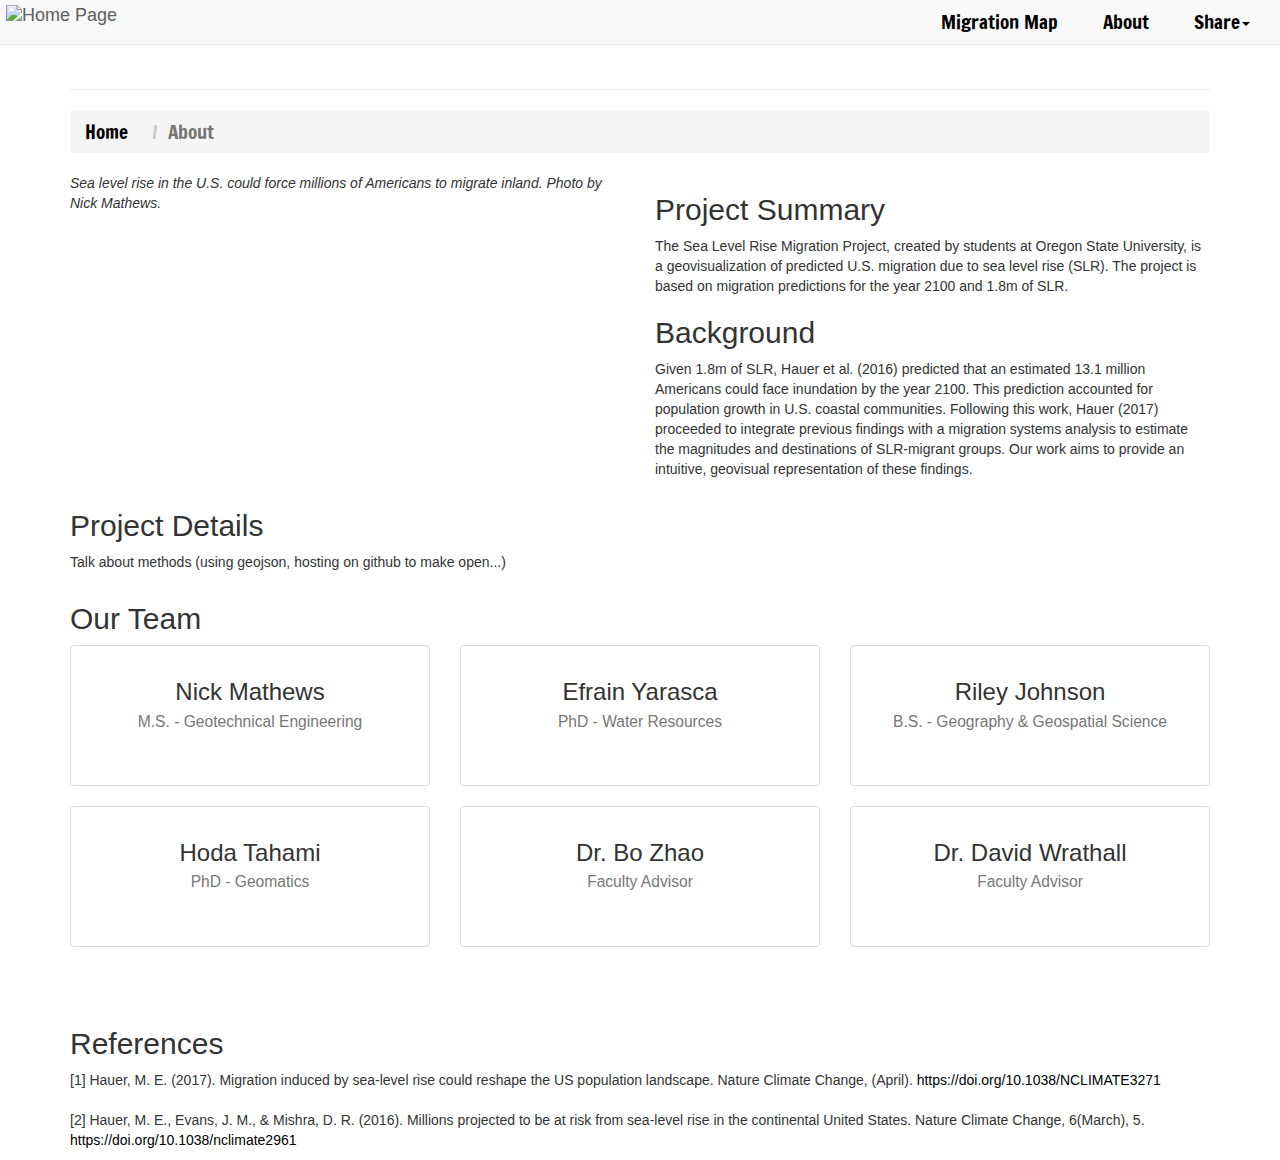
==== about.html @ ecd37c60 "May 29" ====
<!DOCTYPE html>
<html lang="en">

<link rel="icon" href="img/SLR-icon-grey.ico" width="16" height="16" type="image/x-icon"/>

<head>

    <meta charset="utf-8">
    <meta http-equiv="X-UA-Compatible" content="IE=edge">
    <meta name="viewport" content="width=device-width, initial-scale=1">
    <meta name="description" content="">
    <meta name="author" content="">

    <title>Migration and Sea Level Rise</title>

    <!-- Bootstrap Core CSS -->
    <!--<link href="css/bootstrap.min.css" rel="stylesheet">-->
    <link rel="stylesheet" href="https://maxcdn.bootstrapcdn.com/bootstrap/3.3.7/css/bootstrap.min.css">

    <!-- Custom CSS -->
    <!--<link href="css/modern-business.css" rel="stylesheet">-->
    <link href="https://fonts.googleapis.com/css?family=Francois+One" rel="stylesheet">
    <!--<link href="css/modern-business.css" rel="stylesheet">-->
    <link href="css/main.css" rel="stylesheet">

    <!-- HTML5 Shim and Respond.js IE8 support of HTML5 elements and media queries -->
    <!-- WARNING: Respond.js doesn't work if you view the page via file:// -->
    <!--[if lt IE 9]>
    <script src="https://maxcdn.bootstrapcdn.com/bootstrap/3.3.7/js/bootstrap.min.js"></script>
    <script src="https://oss.maxcdn.com/libs/html5shiv/3.7.0/html5shiv.js"></script>
    <script src="https://oss.maxcdn.com/libs/respond.js/1.4.2/respond.min.js"></script>
    <script src="https://maxcdn.bootstrapcdn.com/bootstrap/3.3.7/js/bootstrap.min.js"></script>
    <![endif]-->

</head>

<body>

<!-- Navigation -->
<div>
    <nav id="mainNav" class="navbar navbar-default navbar-fixed-top navbar-custom">
        <div class="container-fluid">
            <!-- Brand and toggle get grouped for better mobile display -->
            <div class="navbar-header page-scroll">
                <button type="button" class="navbar-toggle" data-toggle="collapse" data-target="#bs-example-navbar-collapse-1">
                    <span class="sr-only">Toggle navigation</span> Menu <i class="fa fa-bars"></i>
                </button>
                <!--<a style="color: black" class="navbar-brand logo"  href="index.html"> <img alt="Home Page" width="22%" src="img/SLR-icon-words-trans.png"></a>-->
                <a class="navbar-brand logo"  href="index.html"> <img alt="Home Page" height="130%" src="img/SLR-icon-new.png"></a>
            </div>


            <!-- Collect the nav links, forms, and other content for toggling -->
            <div class="collapse navbar-collapse" id="bs-example-navbar-collapse-1">
                <ul class="nav navbar-nav navbar-right">
                    <li class="hidden">
                        <a href="index.html"></a>
                    <li class="dropdown-toggle">
                        <a style="color: black" href="index.html">Migration Map</a>
                    </li>
                    <li class="dropdown-toggle">
                        <a style="color: black" href="about.html">About</a>
                    </li>
                    <li class="dropdown">
                        <a style="color: black" href="#" class="dropdown-toggle" data-toggle="dropdown" role="button" aria-haspopup="true" aria-expanded="false">Share<span class="caret"></span></a>
                        <ul class="dropdown-menu">
                            <!--state list-->

                            <li><a href="#"> <i class="fa fa-twitter-square" aria-hidden="true"></i> Twitter</a></li>
                            <li><a href="https://tinyurl.com/kcgu2b4"> <i class="fa fa-link" aria-hidden="true"></i> Github</a></li>
                        </ul>
                    </li>
                </ul>
            </div>
            <!-- /.navbar-collapse -->
        </div>
        <!-- /.container-fluid -->
    </nav>
</div>


<!-- Page Content -->
<div class="container">

    <!-- Page Heading/Breadcrumbs -->
    <div class="row">
        <div class="col-lg-12">
            <br><br><h1 class="page-header"></h1>
            <ol class="breadcrumb">
                <li><a href="index.html">Home</a>
                </li>
                <li class="active">About</li>
            </ol>
        </div>
    </div>
    <!-- /.row -->

    <!-- Intro Content -->
    <div class="row">
        <div class="col-md-6">
            <div class="image">
                <img class="img-responsive" src="img/astoria-bridge.jpg" alt="">
                <div><i>Sea level rise in the U.S. could force millions of Americans to migrate inland. Photo by Nick Mathews.</i></div>
            </div>
        </div>
        <div class="col-md-6">
            <h2 class="headers">Project Summary</h2>
            <p>The Sea Level Rise Migration Project, created by students at Oregon State University, is a geovisualization of predicted U.S. migration due to sea level rise (SLR). The project is based on migration predictions for the year 2100 and 1.8m of SLR.</p>
            <h2 class="headers">Background</h2>
            <p>Given 1.8m of SLR, Hauer et al. (2016) predicted that an estimated 13.1 million Americans could face inundation by the year 2100. This prediction accounted for population growth in U.S. coastal communities. Following this work, Hauer (2017) proceeded to integrate previous findings with a migration systems analysis to estimate the magnitudes and destinations of SLR-migrant groups. Our work aims to provide an intuitive, geovisual representation of these findings.</p>
        </div>
    </div>
    <h2 class="headers">Project Details</h2>
    <p>Talk about methods (using geojson, hosting on github to make open...)</p>
    <!-- /.row -->

    <!-- Team Members -->

    <div class="row">
        <div name="team" class="col-lg-12">
            <h2 class="headers">Our Team</h2>
        </div>
        <div class="col-md-4 text-center">
            <div class="thumbnail">
                <img class="img-responsive" src="img/nick.jpg" alt="">
                <div class="caption">
                    <h3>Nick Mathews<br>
                        <small>M.S. - Geotechnical Engineering</small>
                    </h3>
                    <ul class="list-inline">
                        <li><a href="#"><i class="fa fa-2x fa-facebook-square"></i></a>
                        </li>
                        <li><a href="#"><i class="fa fa-2x fa-linkedin-square"></i></a>
                        </li>
                        <li><a href="#"><i class="fa fa-2x fa-twitter-square"></i></a>
                        </li>
                    </ul>
                </div>
            </div>
        </div>
        <div class="col-md-4 text-center">
            <div class="thumbnail">
                <img class="img-responsive" src="http://placehold.it/750x450" alt="">
                <div class="caption">
                    <h3>Efrain Yarasca<br>
                        <small>PhD - Water Resources</small>
                    </h3>
                    <ul class="list-inline">
                        <li><a href="#"><i class="fa fa-2x fa-facebook-square"></i></a>
                        </li>
                        <li><a href="#"><i class="fa fa-2x fa-linkedin-square"></i></a>
                        </li>
                        <li><a href="#"><i class="fa fa-2x fa-twitter-square"></i></a>
                        </li>
                    </ul>
                </div>
            </div>
        </div>
        <div class="col-md-4 text-center">
            <div class="thumbnail">
                <img class="img-responsive" src="http://placehold.it/750x450" alt="">
                <div class="caption">
                    <h3>Riley Johnson<br>
                        <small>B.S. - Geography & Geospatial Science</small>
                    </h3>
                    <ul class="list-inline">
                        <li><a href="#"><i class="fa fa-2x fa-facebook-square"></i></a>
                        </li>
                        <li><a href="#"><i class="fa fa-2x fa-linkedin-square"></i></a>
                        </li>
                        <li><a href="#"><i class="fa fa-2x fa-twitter-square"></i></a>
                        </li>
                    </ul>
                </div>
            </div>
        </div>
        <div class="col-md-4 text-center">
            <div class="thumbnail">
                <img class="img-responsive" src="http://placehold.it/750x450" alt="">
                <div class="caption">
                    <h3>Hoda Tahami<br>
                        <small>PhD - Geomatics</small>
                    </h3>
                    <ul class="list-inline">
                        <li><a href="#"><i class="fa fa-2x fa-facebook-square"></i></a>
                        </li>
                        <li><a href="#"><i class="fa fa-2x fa-linkedin-square"></i></a>
                        </li>
                        <li><a href="#"><i class="fa fa-2x fa-twitter-square"></i></a>
                        </li>
                    </ul>
                </div>
            </div>
        </div>
        <div class="col-md-4 text-center">
            <div class="thumbnail">
                <img class="img-responsive" src="img/bo.jpg" alt="">
                <div class="caption">
                    <h3>Dr. Bo Zhao<br>
                        <small>Faculty Advisor</small>
                    </h3>
                    <ul class="list-inline">
                        <li><a href="#"><i class="fa fa-2x fa-facebook-square"></i></a>
                        </li>
                        <li><a href="#"><i class="fa fa-2x fa-linkedin-square"></i></a>
                        </li>
                        <li><a href="#"><i class="fa fa-2x fa-twitter-square"></i></a>
                        </li>
                    </ul>
                </div>
            </div>
        </div>
        <div class="col-md-4 text-center">
            <div class="thumbnail">
                <img class="img-responsive" src="img/david.jpg" alt="">
                <div class="caption">
                    <h3>Dr. David Wrathall<br>
                        <small>Faculty Advisor</small>
                    </h3>
                    <ul class="list-inline">
                        <li><a href="#"><i class="fa fa-2x fa-facebook-square"></i></a>
                        </li>
                        <li><a href="#"><i class="fa fa-2x fa-linkedin-square"></i></a>
                        </li>
                        <li><a href="#"><i class="fa fa-2x fa-twitter-square"></i></a>
                        </li>
                    </ul>
                </div>
            </div>
        </div>
    </div>
    <!-- /.row -->

    <!-- Footer -->
    <footer>
        <div class="row">
            <div class="col-lg-12">
                <br><br>
                <h2 class="headers">References</h2>
                <p>[1] Hauer, M. E. (2017). Migration induced by sea-level rise could reshape the US population landscape. Nature Climate Change, (April). <a href="https://doi.org/10.1038/NCLIMATE3271">https://doi.org/10.1038/NCLIMATE3271</a>
                    <br><br>
                    [2] Hauer, M. E., Evans, J. M., & Mishra, D. R. (2016). Millions projected to be at risk from sea-level rise in the continental United States. Nature Climate Change, 6(March), 5. <a href="https://doi.org/10.1038/nclimate2961">https://doi.org/10.1038/nclimate2961</a></p>
            </div>
        </div>
    </footer>

</div>

</body>

</html>
---- css/main.css ----
body {
    position: absolute;
    width:100%;
    height: 100%;
    margin: 0px;
    font-family: 'open Sans','Helvetica Neue','Helvetica','Arial',sans-serif;
    /*text-shadow: 0 0 1px rgba(255, 255, 255, 0.58);*/
}
#map {
    width: 100%;
    height: 100%;
    top:0px;
    left:0px;
    right:0px;
}

path {
    fill: none;
    stroke: #4682B4;
    stroke-opacity: 0.6;
    stroke-linecap: round;
    cursor: pointer;
}
path:hover {
    stroke-opacity: 0.8;
    stroke: #315B7E;
}

.scrollable-menu {
    height: auto;
    max-height: 310px;
    overflow-x: hidden;
}

hr {
    display: block;
    margin-top: 1.2em;
    margin-bottom: 1.2em;
    margin-left: auto;
    margin-right: auto;
    border-style: inset;
    border-width: 1px;
}

.navbar {
    height: 40px;
    min-height: 45px;
}

.navbar-nav>li>a {
    padding-top: 12px; padding-bottom: 8px;
}
.navbar-brand {
    padding-top:  17px;
    padding-bottom: 6px;
    padding-left: 6px;
}

.info-panel {
    line-height: 16px;
    width: 280px;
    position: absolute;
    z-index: 1000;
    left: 18px;
    bottom: 18px;
    color: #070707;
    padding: 6px 8px;
    background: rgba(255, 255, 255, 0.6);
    box-shadow: 0 0 15px rgba(0,0,0,0.2);
    border-radius: 5px;
}

li {
    font-family: 'Francois One', sans-serif;
    font-size: 19px;
    padding-right: 15px;
}

h4 {
    font-family: 'Francois One', sans-serif;
}

.infobox {
    font-size: 14px;
}

.statelist {
    font-family: 'Francois One', sans-serif;
    font-size: 14px;
}

.info-panel i {
    width: 16px;
    height: 16px;
    line-height: 16px;
    float: left;
    margin-right: 8px;
    opacity: 0.7;
}

.info-panel p {
    font-size: 12px;
    line-height: 16px;
    margin: 0;
}

a:visited {color: #000000; background-color:transparent; text-decoration:none}
a:hover   {color: #000000; background-color:transparent; text-decoration:none}
a:active {color: #000000; background-color:transparent; text-decoration:none}
a:link   {color: #000000; background-color:transparent; text-decoration:none}

.logo {
    margin-top:-12px
}

path {
    pointer-events: visible !important;
    cursor: pointer;
}

path.curve {
    stroke: #00a5ff;
    stroke-opacity: 0.4;
    stroke-linecap: round;
    pointer-events: visible !important;
}

path:hover {
    stroke-opacity: 0.8;
    stroke: #007bbf;

}
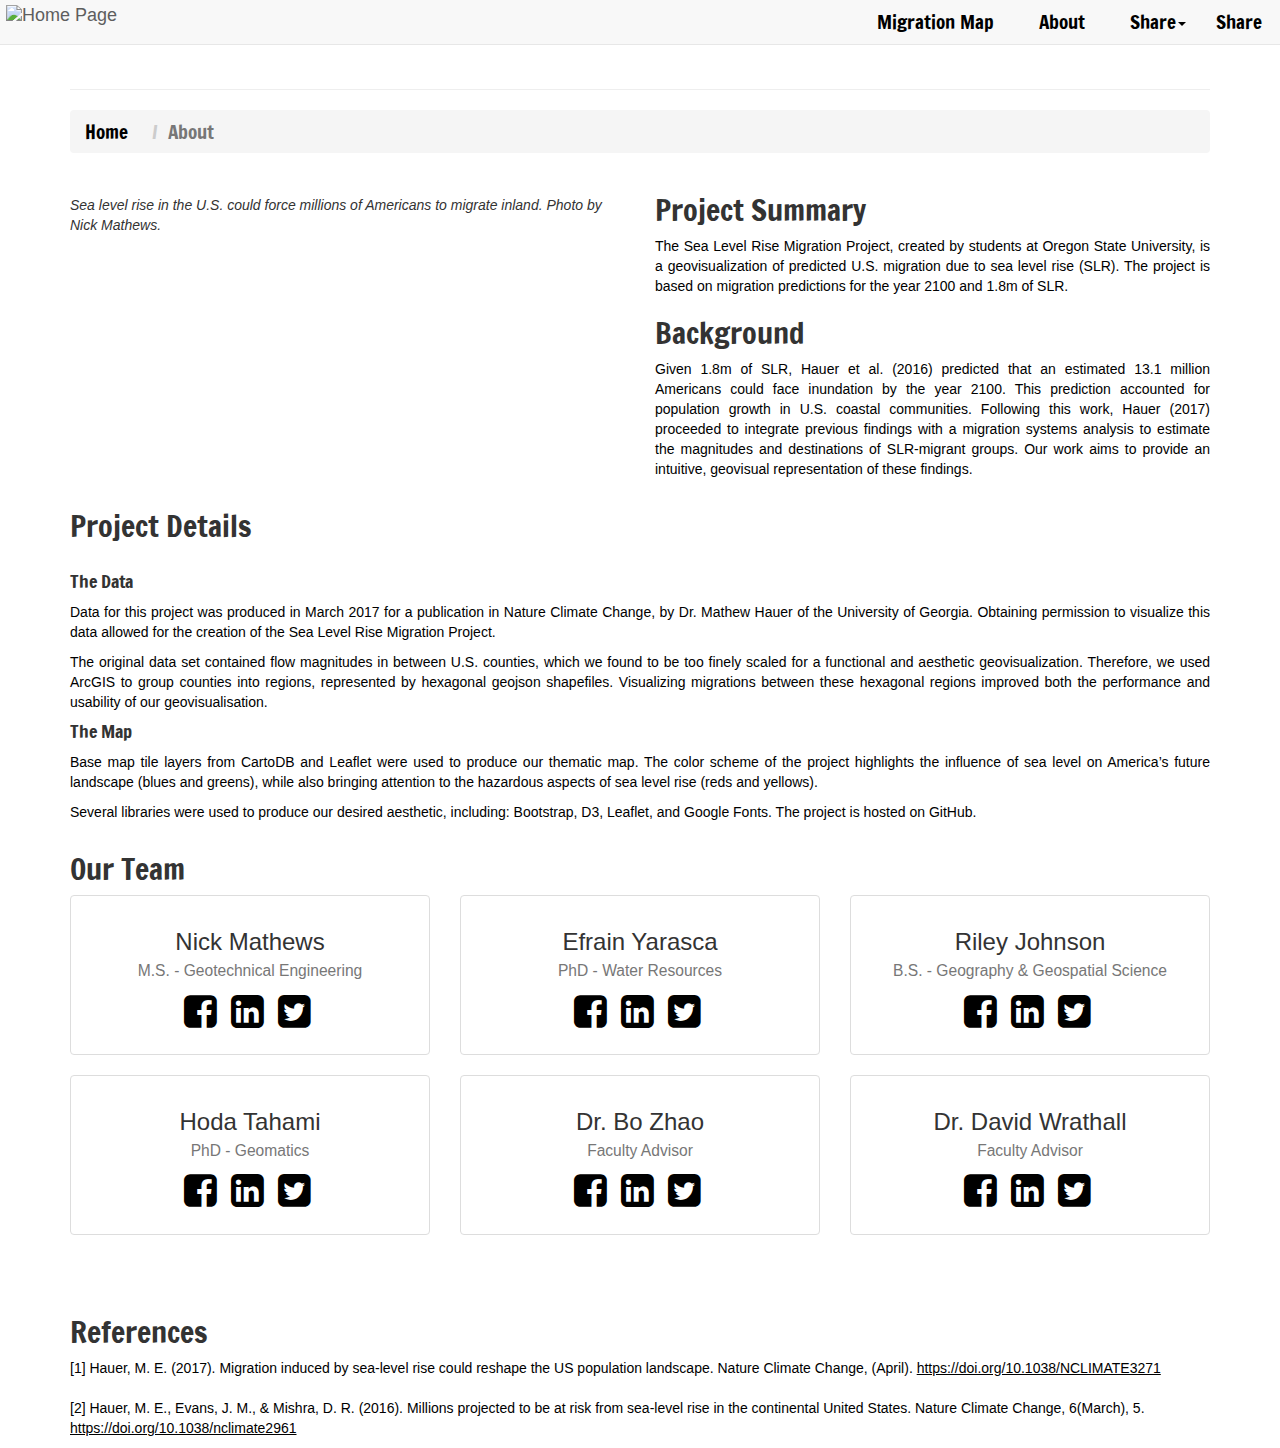
==== commit 341da65f: "May 29" ====
--- a/about.html
+++ b/about.html
@@ -4,38 +4,51 @@
 <link rel="icon" href="img/SLR-icon-grey.ico" width="16" height="16" type="image/x-icon"/>
 
 <head>
-
+    <meta name="viewport" content="width=device-width, initial-scale=1.0">
     <meta charset="utf-8">
-    <meta http-equiv="X-UA-Compatible" content="IE=edge">
-    <meta name="viewport" content="width=device-width, initial-scale=1">
-    <meta name="description" content="">
-    <meta name="author" content="">
-
-    <title>Migration and Sea Level Rise</title>
-
-    <!-- Bootstrap Core CSS -->
-    <!--<link href="css/bootstrap.min.css" rel="stylesheet">-->
+    <title>Sea Level Rise Migration Project</title>
+
+    <link rel="stylesheet" href="https://unpkg.com/leaflet@1.0.3/dist/leaflet.css" />
+    <!--favicon-->
+    <link rel="icon" href="img/SLR-icon-grey.ico" width="16" height="16" type="image/x-icon"/>
+    <link rel="stylesheet" href="https://cdnjs.cloudflare.com/ajax/libs/font-awesome/4.7.0/css/font-awesome.min.css">
+    <!--Bootstrap CSS-->
     <link rel="stylesheet" href="https://maxcdn.bootstrapcdn.com/bootstrap/3.3.7/css/bootstrap.min.css">
-
-    <!-- Custom CSS -->
-    <!--<link href="css/modern-business.css" rel="stylesheet">-->
+    <!-- MapboxGL CSS -->
+    <link href="https://api.tiles.mapbox.com/mapbox-gl-js/v0.35.1/mapbox-gl.css" rel='stylesheet' />
+    <!-- Main Stylesheet -->
+    <link rel="stylesheet" href="css/main.css" />
     <link href="https://fonts.googleapis.com/css?family=Francois+One" rel="stylesheet">
-    <!--<link href="css/modern-business.css" rel="stylesheet">-->
-    <link href="css/main.css" rel="stylesheet">
-
-    <!-- HTML5 Shim and Respond.js IE8 support of HTML5 elements and media queries -->
-    <!-- WARNING: Respond.js doesn't work if you view the page via file:// -->
-    <!--[if lt IE 9]>
+
+    <script src="https://ajax.googleapis.com/ajax/libs/jquery/3.2.1/jquery.min.js"></script>
+    <!--d3-->
+    <script src="https://d3js.org/d3.v3.min.js"></script>
+    <!--Google Fonts-->
+    <!--Leaflet Javascript -->
+    <!--<script src="https://cdn.leafletjs.com/leaflet/v1.0.3/leaflet.js"></script>-->
+    <!--MapboxGL Javascript-->
+    <script src="https://unpkg.com/leaflet@1.0.3/dist/leaflet.js"></script>
+    <script src="https://api.tiles.mapbox.com/mapbox-gl-js/v0.35.1/mapbox-gl.js"></script>
+    <!--Leaflet Mapbox Javascript-->
+    <script src="https://rawgit.com/mapbox/mapbox-gl-leaflet/master/leaflet-mapbox-gl.js"></script>
+    <script src="https://ivansanchez.gitlab.io/Leaflet.TileLayer.GL/src/Leaflet.TileLayer.GL.js"></script>
+
+
+    <!--Bootstrap Javascript-->
     <script src="https://maxcdn.bootstrapcdn.com/bootstrap/3.3.7/js/bootstrap.min.js"></script>
-    <script src="https://oss.maxcdn.com/libs/html5shiv/3.7.0/html5shiv.js"></script>
-    <script src="https://oss.maxcdn.com/libs/respond.js/1.4.2/respond.min.js"></script>
-    <script src="https://maxcdn.bootstrapcdn.com/bootstrap/3.3.7/js/bootstrap.min.js"></script>
-    <![endif]-->
-
+    <script src="js/spatialsankey-custom.js"></script>
 </head>
 
 <body>
-
+<!--Facebook sharing-->
+<div id="fb-root"></div>
+<script>(function(d, s, id) {
+    var js, fjs = d.getElementsByTagName(s)[0];
+    if (d.getElementById(id)) return;
+    js = d.createElement(s); js.id = id;
+    js.src = "//connect.facebook.net/en_US/sdk.js#xfbml=1&version=v2.9";
+    fjs.parentNode.insertBefore(js, fjs);
+}(document, 'script', 'facebook-jssdk'));</script>
 <!-- Navigation -->
 <div>
     <nav id="mainNav" class="navbar navbar-default navbar-fixed-top navbar-custom">
@@ -66,9 +79,12 @@
                         <ul class="dropdown-menu">
                             <!--state list-->
 
-                            <li><a href="#"> <i class="fa fa-twitter-square" aria-hidden="true"></i> Twitter</a></li>
-                            <li><a href="https://tinyurl.com/kcgu2b4"> <i class="fa fa-link" aria-hidden="true"></i> Github</a></li>
+                            <li class="statelist"><a target="_blank" href="#"> <i class="fa fa-twitter-square" aria-hidden="true"></i> Twitter</a></li>
+                            <li class="statelist"><a target="_blank" href="https://github.com/johnsoRiB/slr"> <i class="fa fa-link" aria-hidden="true"></i> Github</a></li>
                         </ul>
+                    <li>
+                        <div class="fb-share-button" data-href="https://johnsorib.github.io/slr/" data-layout="button_count" data-size="large" data-mobile-iframe="true"><a class="fb-xfbml-parse-ignore" target="_blank" href="https://www.facebook.com/sharer/sharer.php?u=https%3A%2F%2Fjohnsorib.github.io%2Fslr%2F&amp;src=sdkpreparse">Share</a></div>
+                    </li>
                     </li>
                 </ul>
             </div>
@@ -98,26 +114,29 @@
     <!-- Intro Content -->
     <div class="row">
         <div class="col-md-6">
-            <div class="image">
+            <div class="image" style="padding-top: 22px">
                 <img class="img-responsive" src="img/astoria-bridge.jpg" alt="">
                 <div><i>Sea level rise in the U.S. could force millions of Americans to migrate inland. Photo by Nick Mathews.</i></div>
             </div>
         </div>
         <div class="col-md-6">
             <h2 class="headers">Project Summary</h2>
-            <p>The Sea Level Rise Migration Project, created by students at Oregon State University, is a geovisualization of predicted U.S. migration due to sea level rise (SLR). The project is based on migration predictions for the year 2100 and 1.8m of SLR.</p>
+            <p style="text-align:justify">The Sea Level Rise Migration Project, created by students at Oregon State University, is a geovisualization of predicted U.S. migration due to sea level rise (SLR). The project is based on migration predictions for the year 2100 and 1.8m of SLR.</p>
             <h2 class="headers">Background</h2>
-            <p>Given 1.8m of SLR, Hauer et al. (2016) predicted that an estimated 13.1 million Americans could face inundation by the year 2100. This prediction accounted for population growth in U.S. coastal communities. Following this work, Hauer (2017) proceeded to integrate previous findings with a migration systems analysis to estimate the magnitudes and destinations of SLR-migrant groups. Our work aims to provide an intuitive, geovisual representation of these findings.</p>
+            <p style="text-align:justify">Given 1.8m of SLR, Hauer et al. (2016) predicted that an estimated 13.1 million Americans could face inundation by the year 2100. This prediction accounted for population growth in U.S. coastal communities. Following this work, Hauer (2017) proceeded to integrate previous findings with a migration systems analysis to estimate the magnitudes and destinations of SLR-migrant groups. Our work aims to provide an intuitive, geovisual representation of these findings.</p>
         </div>
     </div>
-    <h2 class="headers">Project Details</h2>
-    <p>Talk about methods (using geojson, hosting on github to make open...)</p>
-    <!-- /.row -->
-
+    <h2 class="headers" style="padding-bottom: 20px">Project Details</h2>
+    <h4 class="headers">The Data</h4>
+    <p style="text-align:justify">Data for this project was produced in March 2017 for a publication in Nature Climate Change, by Dr. Mathew Hauer of the University of Georgia. Obtaining permission to visualize this data allowed for the creation of the Sea Level Rise Migration Project.</p>
+    <p style="text-align:justify">The original data set contained flow magnitudes in between U.S. counties, which we found to be too finely scaled for a functional and aesthetic geovisualization. Therefore, we used ArcGIS to group counties into regions, represented by hexagonal geojson shapefiles. Visualizing migrations between these hexagonal regions improved both the performance and usability of our geovisualisation.</p>
+    <h4 class="headers">The Map</h4>
+    <p style="text-align:justify">Base map tile layers from CartoDB and Leaflet were used to produce our thematic map. The color scheme of the project highlights the influence of sea level on America’s future landscape (blues and greens), while also bringing attention to the hazardous aspects of sea level rise (reds and yellows).</p>
+    <p style="text-align:justify">Several libraries were used to produce our desired aesthetic, including: Bootstrap, D3, Leaflet, and Google Fonts. The project is hosted on GitHub.</p>
     <!-- Team Members -->
-
+    <a name="team" style=""></a>
     <div class="row">
-        <div name="team" class="col-lg-12">
+        <div class="col-lg-12">
             <h2 class="headers">Our Team</h2>
         </div>
         <div class="col-md-4 text-center">
@@ -237,9 +256,9 @@
             <div class="col-lg-12">
                 <br><br>
                 <h2 class="headers">References</h2>
-                <p>[1] Hauer, M. E. (2017). Migration induced by sea-level rise could reshape the US population landscape. Nature Climate Change, (April). <a href="https://doi.org/10.1038/NCLIMATE3271">https://doi.org/10.1038/NCLIMATE3271</a>
+                <p>[1] Hauer, M. E. (2017). Migration induced by sea-level rise could reshape the US population landscape. Nature Climate Change, (April). <a href="https://doi.org/10.1038/NCLIMATE3271"><u>https://doi.org/10.1038/NCLIMATE3271</u></a>
                     <br><br>
-                    [2] Hauer, M. E., Evans, J. M., & Mishra, D. R. (2016). Millions projected to be at risk from sea-level rise in the continental United States. Nature Climate Change, 6(March), 5. <a href="https://doi.org/10.1038/nclimate2961">https://doi.org/10.1038/nclimate2961</a></p>
+                    [2] Hauer, M. E., Evans, J. M., & Mishra, D. R. (2016). Millions projected to be at risk from sea-level rise in the continental United States. Nature Climate Change, 6(March), 5. <a href="https://doi.org/10.1038/nclimate2961"><u>https://doi.org/10.1038/nclimate2961</u></a></p>
             </div>
         </div>
     </footer>
--- a/css/main.css
+++ b/css/main.css
@@ -6,6 +6,11 @@
     font-family: 'open Sans','Helvetica Neue','Helvetica','Arial',sans-serif;
     /*text-shadow: 0 0 1px rgba(255, 255, 255, 0.58);*/
 }
+
+p {
+    color: black;
+}
+
 #map {
     width: 100%;
     height: 100%;
@@ -25,6 +30,18 @@
     stroke-opacity: 0.8;
     stroke: #315B7E;
 }
+
+/*path.ttt {*/
+    /*stroke: red;*/
+    /*pointer-events: none;*/
+/*}*/
+
+/*path:hover {*/
+    /*stroke-opacity: 0.8;*/
+    /*stroke: #315B7E;*/
+    /*pointer-events: none;*/
+/*}*/
+
 
 .scrollable-menu {
     height: auto;
@@ -62,7 +79,7 @@
     position: absolute;
     z-index: 1000;
     left: 18px;
-    bottom: 18px;
+    bottom: 35px;
     color: #070707;
     padding: 6px 8px;
     background: rgba(255, 255, 255, 0.6);
@@ -80,13 +97,17 @@
     font-family: 'Francois One', sans-serif;
 }
 
+h2 {
+    font-family: 'Francois One', sans-serif;
+}
+
 .infobox {
     font-size: 14px;
 }
 
 .statelist {
     font-family: 'Francois One', sans-serif;
-    font-size: 14px;
+    font-size: 16px;
 }
 
 .info-panel i {
@@ -129,4 +150,69 @@
     stroke-opacity: 0.8;
     stroke: #007bbf;
 
+}
+
+.switch {
+    position: relative;
+    display: inline-block;
+    width: 60px;
+    height: 34px;
+}
+
+.switch input {display:none;}
+
+.slider {
+    position: absolute;
+    cursor: pointer;
+    top: 0;
+    left: 0;
+    right: 0;
+    bottom: 0;
+    background-color: #ccc;
+    -webkit-transition: .4s;
+    transition: .4s;
+}
+
+.slider:before {
+    position: absolute;
+    content: "";
+    height: 26px;
+    width: 26px;
+    left: 4px;
+    bottom: 4px;
+    background-color: white;
+    -webkit-transition: .4s;
+    transition: .4s;
+}
+
+input:checked + .slider {
+    background-color: #2196F3;
+}
+
+input:focus + .slider {
+    box-shadow: 0 0 1px #2196F3;
+}
+
+input:checked + .slider:before {
+    -webkit-transform: translateX(26px);
+    -ms-transform: translateX(26px);
+    transform: translateX(26px);
+}
+
+/* Rounded sliders */
+.slider.round {
+    border-radius: 34px;
+}
+
+.slider.round:before {
+    border-radius: 50%;
+}
+
+.unchecked {
+    display: none;
+}
+
+.fb-share-button {
+    padding-top: 8px;
+    padding-right: 3px;
 }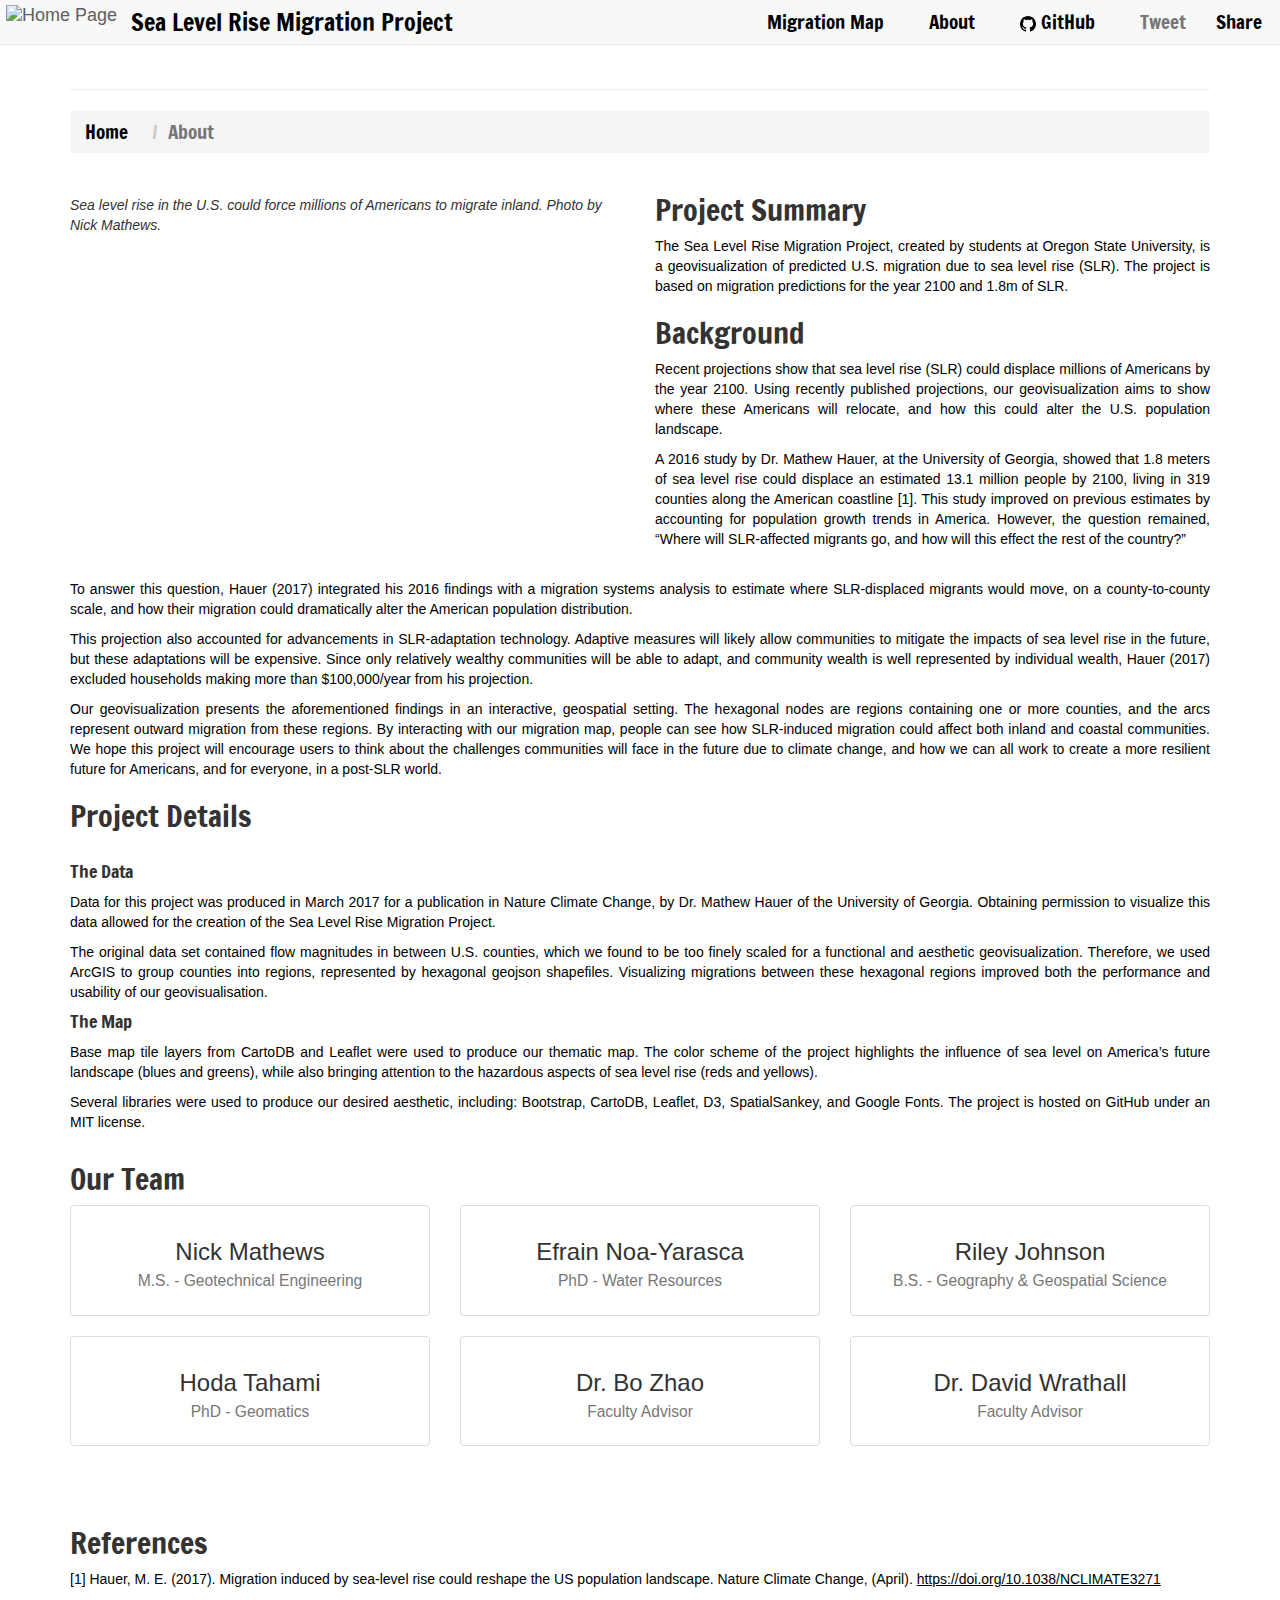
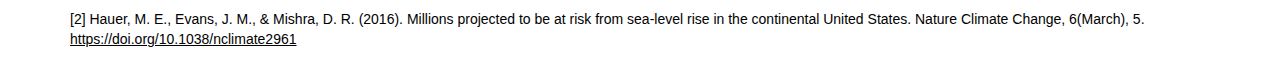
==== commit 824d19e8: "May 29" ====
--- a/about.html
+++ b/about.html
@@ -49,7 +49,8 @@
     js.src = "//connect.facebook.net/en_US/sdk.js#xfbml=1&version=v2.9";
     fjs.parentNode.insertBefore(js, fjs);
 }(document, 'script', 'facebook-jssdk'));</script>
-<!-- Navigation -->
+
+<!--Build Bootstrap Navbar-->
 <div>
     <nav id="mainNav" class="navbar navbar-default navbar-fixed-top navbar-custom">
         <div class="container-fluid">
@@ -58,33 +59,34 @@
                 <button type="button" class="navbar-toggle" data-toggle="collapse" data-target="#bs-example-navbar-collapse-1">
                     <span class="sr-only">Toggle navigation</span> Menu <i class="fa fa-bars"></i>
                 </button>
-                <!--<a style="color: black" class="navbar-brand logo"  href="index.html"> <img alt="Home Page" width="22%" src="img/SLR-icon-words-trans.png"></a>-->
-                <a class="navbar-brand logo"  href="index.html"> <img alt="Home Page" height="130%" src="img/SLR-icon-new.png"></a>
-            </div>
-
-
+                <!--<a class="navbar-brand logo"  href="index.html"> <img alt="Home Page" width="18%" src="img/SLR-icon-words-trans.png"></a>-->
+                <a class="navbar-brand logo"  href="index.html"> <img alt="Home Page" height="130%" src="img/SLR-icon-trans.png"></a>
+            </div>
             <!-- Collect the nav links, forms, and other content for toggling -->
             <div class="collapse navbar-collapse" id="bs-example-navbar-collapse-1">
+                <ul class="nav navbar-nav navbar-left">
+                    <li class="dropdown-toggle">
+                        <a style="color: black; font-size: x-large; left: -16px" href="index.html">Sea Level Rise Migration Project</a>
+                    </li>
+                </ul>
                 <ul class="nav navbar-nav navbar-right">
-                    <li class="hidden">
-                        <a href="index.html"></a>
+                    <!--Migration Map-->
                     <li class="dropdown-toggle">
                         <a style="color: black" href="index.html">Migration Map</a>
                     </li>
+                    <!--About Page-->
                     <li class="dropdown-toggle">
                         <a style="color: black" href="about.html">About</a>
                     </li>
-                    <li class="dropdown">
-                        <a style="color: black" href="#" class="dropdown-toggle" data-toggle="dropdown" role="button" aria-haspopup="true" aria-expanded="false">Share<span class="caret"></span></a>
-                        <ul class="dropdown-menu">
-                            <!--state list-->
-
-                            <li class="statelist"><a target="_blank" href="#"> <i class="fa fa-twitter-square" aria-hidden="true"></i> Twitter</a></li>
-                            <li class="statelist"><a target="_blank" href="https://github.com/johnsoRiB/slr"> <i class="fa fa-link" aria-hidden="true"></i> Github</a></li>
-                        </ul>
+                    <li class="dropdown-toggle git-panel">
+                        <a class="gitlink" target="_blank" style="color: black" href="https://github.com/johnsoRiB/slr"><img class="gitlogo" src="img/mark-github.svg"> GitHub</a>
+                    </li>
+                    <!--Share-->
+                    <li class="tweet">
+                        <a href="https://twitter.com/share" class="twitter-share-button" data-size="large" data-text="Map shows where millions of people could move due to sea level rise. " data-show-count="false">Tweet</a><script async src="//platform.twitter.com/widgets.js" charset="utf-8"></script>
+                    </li>
                     <li>
                         <div class="fb-share-button" data-href="https://johnsorib.github.io/slr/" data-layout="button_count" data-size="large" data-mobile-iframe="true"><a class="fb-xfbml-parse-ignore" target="_blank" href="https://www.facebook.com/sharer/sharer.php?u=https%3A%2F%2Fjohnsorib.github.io%2Fslr%2F&amp;src=sdkpreparse">Share</a></div>
-                    </li>
                     </li>
                 </ul>
             </div>
@@ -123,16 +125,31 @@
             <h2 class="headers">Project Summary</h2>
             <p style="text-align:justify">The Sea Level Rise Migration Project, created by students at Oregon State University, is a geovisualization of predicted U.S. migration due to sea level rise (SLR). The project is based on migration predictions for the year 2100 and 1.8m of SLR.</p>
             <h2 class="headers">Background</h2>
-            <p style="text-align:justify">Given 1.8m of SLR, Hauer et al. (2016) predicted that an estimated 13.1 million Americans could face inundation by the year 2100. This prediction accounted for population growth in U.S. coastal communities. Following this work, Hauer (2017) proceeded to integrate previous findings with a migration systems analysis to estimate the magnitudes and destinations of SLR-migrant groups. Our work aims to provide an intuitive, geovisual representation of these findings.</p>
+            <p style="text-align:justify">
+                Recent projections show that sea level rise (SLR) could displace millions of Americans by the year 2100. Using recently published projections, our geovisualization aims to show where these Americans will relocate, and how this could alter the U.S. population landscape.
+            </p>
+            <p style="text-align:justify">
+                A 2016 study by Dr. Mathew Hauer, at the University of Georgia, showed that 1.8 meters of sea level rise could displace an estimated 13.1 million people by 2100, living in 319 counties along the American coastline [1]. This study improved on previous estimates by accounting for population growth trends in America. However, the question remained, “Where will SLR-affected migrants go, and how will this effect the rest of the country?”
+            </p>
         </div>
     </div>
+    <br>
+    <p style="text-align: justify">
+        To answer this question, Hauer (2017) integrated his 2016 findings with a migration systems analysis to estimate where SLR-displaced migrants would move, on a county-to-county scale, and how their migration could dramatically alter the American population distribution.
+    </p>
+    <p style="text-align:justify">
+        This projection also accounted for advancements in SLR-adaptation technology. Adaptive measures will likely allow communities to mitigate the impacts of sea level rise in the future, but these adaptations will be expensive. Since only relatively wealthy communities will be able to adapt, and community wealth is well represented by individual wealth, Hauer (2017) excluded households making more than $100,000/year from his projection.
+    </p>
+    <p style="text-align:justify">
+        Our geovisualization presents the aforementioned findings in an interactive, geospatial setting. The hexagonal nodes are regions containing one or more counties, and the arcs represent outward migration from these regions. By interacting with our migration map, people can see how SLR-induced migration could affect both inland and coastal communities. We hope this project will encourage users to think about the challenges communities will face in the future due to climate change, and how we can all work to create a more resilient future for Americans, and for everyone, in a post-SLR world.
+    </p>
     <h2 class="headers" style="padding-bottom: 20px">Project Details</h2>
     <h4 class="headers">The Data</h4>
     <p style="text-align:justify">Data for this project was produced in March 2017 for a publication in Nature Climate Change, by Dr. Mathew Hauer of the University of Georgia. Obtaining permission to visualize this data allowed for the creation of the Sea Level Rise Migration Project.</p>
     <p style="text-align:justify">The original data set contained flow magnitudes in between U.S. counties, which we found to be too finely scaled for a functional and aesthetic geovisualization. Therefore, we used ArcGIS to group counties into regions, represented by hexagonal geojson shapefiles. Visualizing migrations between these hexagonal regions improved both the performance and usability of our geovisualisation.</p>
     <h4 class="headers">The Map</h4>
     <p style="text-align:justify">Base map tile layers from CartoDB and Leaflet were used to produce our thematic map. The color scheme of the project highlights the influence of sea level on America’s future landscape (blues and greens), while also bringing attention to the hazardous aspects of sea level rise (reds and yellows).</p>
-    <p style="text-align:justify">Several libraries were used to produce our desired aesthetic, including: Bootstrap, D3, Leaflet, and Google Fonts. The project is hosted on GitHub.</p>
+    <p style="text-align:justify">Several libraries were used to produce our desired aesthetic, including: Bootstrap, CartoDB, Leaflet, D3, SpatialSankey, and Google Fonts. The project is hosted on GitHub under an MIT license.</p>
     <!-- Team Members -->
     <a name="team" style=""></a>
     <div class="row">
@@ -146,68 +163,36 @@
                     <h3>Nick Mathews<br>
                         <small>M.S. - Geotechnical Engineering</small>
                     </h3>
-                    <ul class="list-inline">
-                        <li><a href="#"><i class="fa fa-2x fa-facebook-square"></i></a>
-                        </li>
-                        <li><a href="#"><i class="fa fa-2x fa-linkedin-square"></i></a>
-                        </li>
-                        <li><a href="#"><i class="fa fa-2x fa-twitter-square"></i></a>
-                        </li>
-                    </ul>
-                </div>
-            </div>
-        </div>
-        <div class="col-md-4 text-center">
-            <div class="thumbnail">
-                <img class="img-responsive" src="http://placehold.it/750x450" alt="">
-                <div class="caption">
-                    <h3>Efrain Yarasca<br>
+                </div>
+            </div>
+        </div>
+        <div class="col-md-4 text-center">
+            <div class="thumbnail">
+                <img class="img-responsive" src="img/efrain.jpg" alt="">
+                <div class="caption">
+                    <h3>Efrain Noa-Yarasca<br>
                         <small>PhD - Water Resources</small>
                     </h3>
-                    <ul class="list-inline">
-                        <li><a href="#"><i class="fa fa-2x fa-facebook-square"></i></a>
-                        </li>
-                        <li><a href="#"><i class="fa fa-2x fa-linkedin-square"></i></a>
-                        </li>
-                        <li><a href="#"><i class="fa fa-2x fa-twitter-square"></i></a>
-                        </li>
-                    </ul>
-                </div>
-            </div>
-        </div>
-        <div class="col-md-4 text-center">
-            <div class="thumbnail">
-                <img class="img-responsive" src="http://placehold.it/750x450" alt="">
+                </div>
+            </div>
+        </div>
+        <div class="col-md-4 text-center">
+            <div class="thumbnail">
+                <img class="img-responsive" src="img/riley.jpg" alt="">
                 <div class="caption">
                     <h3>Riley Johnson<br>
                         <small>B.S. - Geography & Geospatial Science</small>
                     </h3>
-                    <ul class="list-inline">
-                        <li><a href="#"><i class="fa fa-2x fa-facebook-square"></i></a>
-                        </li>
-                        <li><a href="#"><i class="fa fa-2x fa-linkedin-square"></i></a>
-                        </li>
-                        <li><a href="#"><i class="fa fa-2x fa-twitter-square"></i></a>
-                        </li>
-                    </ul>
-                </div>
-            </div>
-        </div>
-        <div class="col-md-4 text-center">
-            <div class="thumbnail">
-                <img class="img-responsive" src="http://placehold.it/750x450" alt="">
+                </div>
+            </div>
+        </div>
+        <div class="col-md-4 text-center">
+            <div class="thumbnail">
+                <img class="img-responsive" src="img/hoda.jpg" alt="">
                 <div class="caption">
                     <h3>Hoda Tahami<br>
                         <small>PhD - Geomatics</small>
                     </h3>
-                    <ul class="list-inline">
-                        <li><a href="#"><i class="fa fa-2x fa-facebook-square"></i></a>
-                        </li>
-                        <li><a href="#"><i class="fa fa-2x fa-linkedin-square"></i></a>
-                        </li>
-                        <li><a href="#"><i class="fa fa-2x fa-twitter-square"></i></a>
-                        </li>
-                    </ul>
                 </div>
             </div>
         </div>
@@ -218,14 +203,6 @@
                     <h3>Dr. Bo Zhao<br>
                         <small>Faculty Advisor</small>
                     </h3>
-                    <ul class="list-inline">
-                        <li><a href="#"><i class="fa fa-2x fa-facebook-square"></i></a>
-                        </li>
-                        <li><a href="#"><i class="fa fa-2x fa-linkedin-square"></i></a>
-                        </li>
-                        <li><a href="#"><i class="fa fa-2x fa-twitter-square"></i></a>
-                        </li>
-                    </ul>
                 </div>
             </div>
         </div>
@@ -236,14 +213,6 @@
                     <h3>Dr. David Wrathall<br>
                         <small>Faculty Advisor</small>
                     </h3>
-                    <ul class="list-inline">
-                        <li><a href="#"><i class="fa fa-2x fa-facebook-square"></i></a>
-                        </li>
-                        <li><a href="#"><i class="fa fa-2x fa-linkedin-square"></i></a>
-                        </li>
-                        <li><a href="#"><i class="fa fa-2x fa-twitter-square"></i></a>
-                        </li>
-                    </ul>
                 </div>
             </div>
         </div>
--- a/css/main.css
+++ b/css/main.css
@@ -79,7 +79,7 @@
     position: absolute;
     z-index: 1000;
     left: 18px;
-    bottom: 35px;
+    bottom: 18px;
     color: #070707;
     padding: 6px 8px;
     background: rgba(255, 255, 255, 0.6);
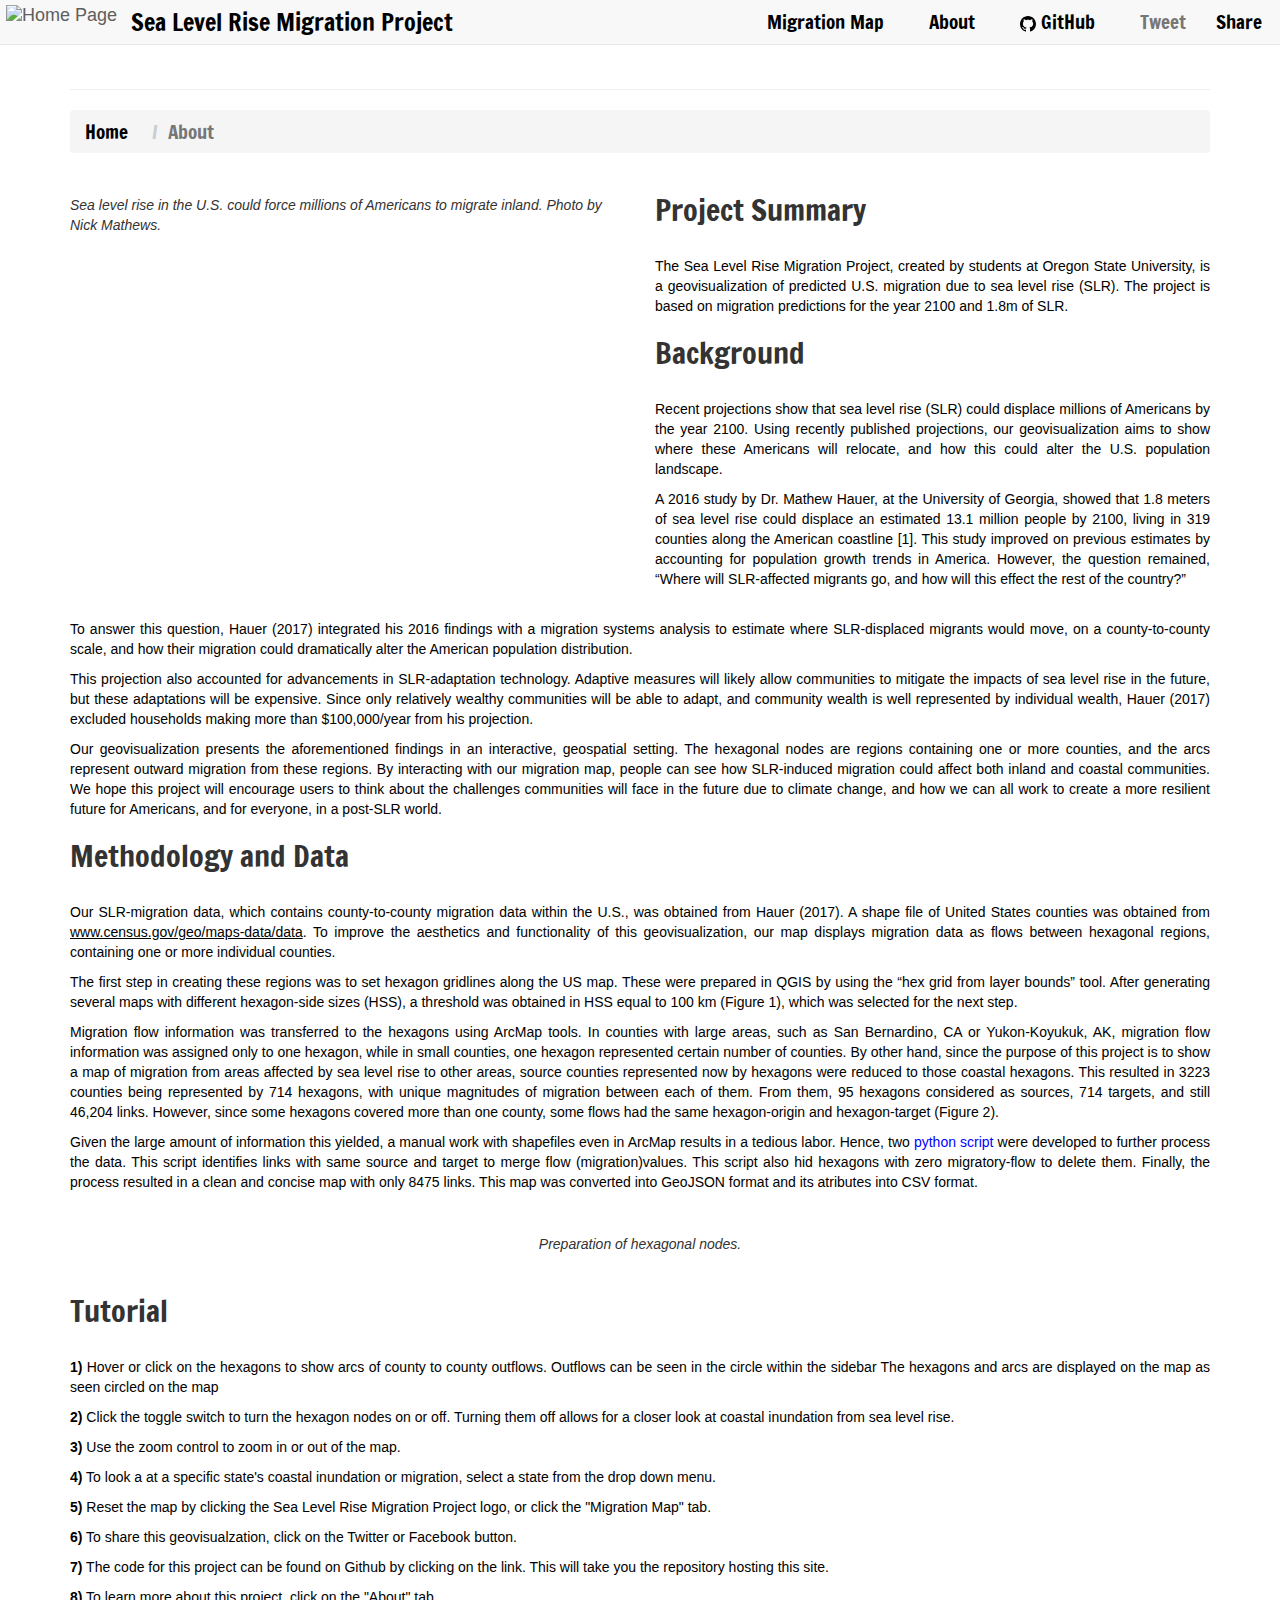
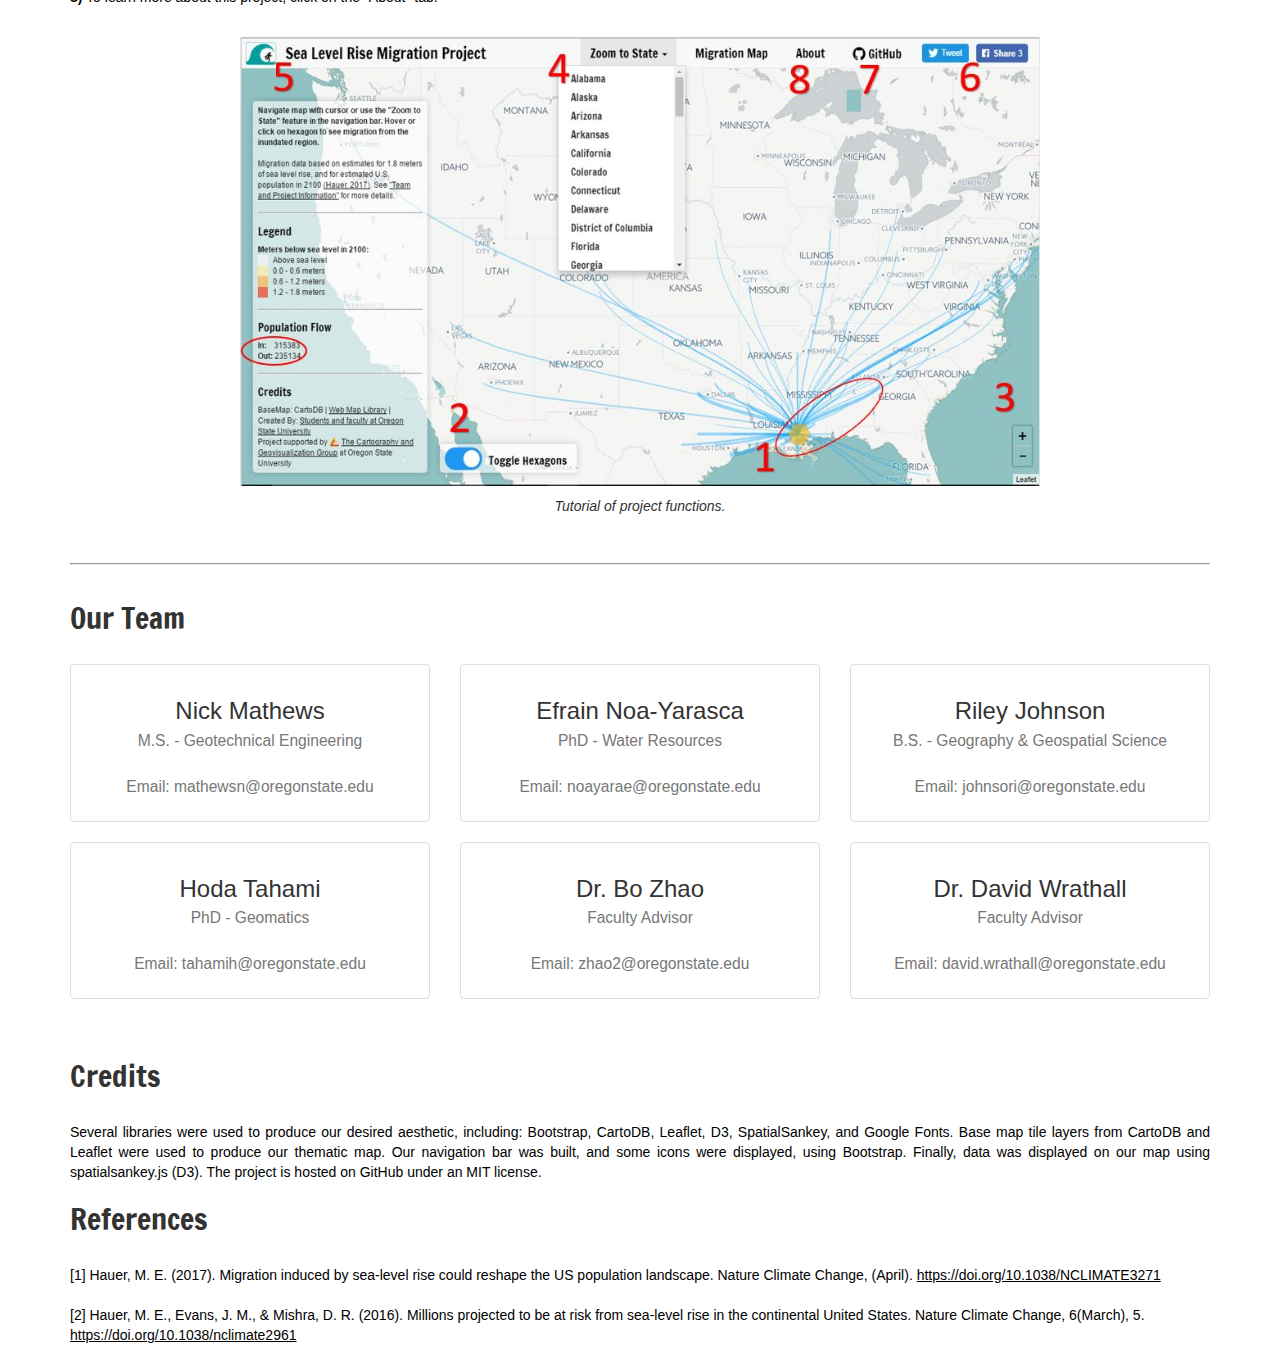
==== commit 38adcf3c: "Create about.html" ====
--- a/about.html
+++ b/about.html
@@ -37,6 +37,10 @@
     <!--Bootstrap Javascript-->
     <script src="https://maxcdn.bootstrapcdn.com/bootstrap/3.3.7/js/bootstrap.min.js"></script>
     <script src="js/spatialsankey-custom.js"></script>
+    <style> h2 {
+        padding-bottom: 20px
+    }
+    </style>
 </head>
 
 <body>
@@ -123,33 +127,129 @@
         </div>
         <div class="col-md-6">
             <h2 class="headers">Project Summary</h2>
-            <p style="text-align:justify">The Sea Level Rise Migration Project, created by students at Oregon State University, is a geovisualization of predicted U.S. migration due to sea level rise (SLR). The project is based on migration predictions for the year 2100 and 1.8m of SLR.</p>
+            <p style="text-align:justify">
+                The Sea Level Rise Migration Project, created by students at Oregon State University, is a geovisualization
+                of predicted U.S. migration due to sea level rise (SLR). The project is based on migration predictions
+                for the year 2100 and 1.8m of SLR.
+            </p>
             <h2 class="headers">Background</h2>
             <p style="text-align:justify">
-                Recent projections show that sea level rise (SLR) could displace millions of Americans by the year 2100. Using recently published projections, our geovisualization aims to show where these Americans will relocate, and how this could alter the U.S. population landscape.
+                Recent projections show that sea level rise (SLR) could displace millions of Americans by the year 2100.
+                Using recently published projections, our geovisualization aims to show where these Americans will relocate,
+                and how this could alter the U.S. population landscape.
             </p>
             <p style="text-align:justify">
-                A 2016 study by Dr. Mathew Hauer, at the University of Georgia, showed that 1.8 meters of sea level rise could displace an estimated 13.1 million people by 2100, living in 319 counties along the American coastline [1]. This study improved on previous estimates by accounting for population growth trends in America. However, the question remained, “Where will SLR-affected migrants go, and how will this effect the rest of the country?”
+                A 2016 study by Dr. Mathew Hauer, at the University of Georgia, showed that 1.8 meters of sea level rise
+                could displace an estimated 13.1 million people by 2100, living in 319 counties along the American
+                coastline [1]. This study improved on previous estimates by accounting for population growth trends in
+                America. However, the question remained, “Where will SLR-affected migrants go, and how will this effect
+                the rest of the country?”
             </p>
         </div>
     </div>
     <br>
     <p style="text-align: justify">
-        To answer this question, Hauer (2017) integrated his 2016 findings with a migration systems analysis to estimate where SLR-displaced migrants would move, on a county-to-county scale, and how their migration could dramatically alter the American population distribution.
+        To answer this question, Hauer (2017) integrated his 2016 findings with a migration systems analysis to estimate
+        where SLR-displaced migrants would move, on a county-to-county scale, and how their migration could dramatically
+        alter the American population distribution.
     </p>
     <p style="text-align:justify">
-        This projection also accounted for advancements in SLR-adaptation technology. Adaptive measures will likely allow communities to mitigate the impacts of sea level rise in the future, but these adaptations will be expensive. Since only relatively wealthy communities will be able to adapt, and community wealth is well represented by individual wealth, Hauer (2017) excluded households making more than $100,000/year from his projection.
+        This projection also accounted for advancements in SLR-adaptation technology. Adaptive measures will likely allow
+        communities to mitigate the impacts of sea level rise in the future, but these adaptations will be expensive.
+        Since only relatively wealthy communities will be able to adapt, and community wealth is well represented by
+        individual wealth, Hauer (2017) excluded households making more than $100,000/year from his projection.
     </p>
     <p style="text-align:justify">
-        Our geovisualization presents the aforementioned findings in an interactive, geospatial setting. The hexagonal nodes are regions containing one or more counties, and the arcs represent outward migration from these regions. By interacting with our migration map, people can see how SLR-induced migration could affect both inland and coastal communities. We hope this project will encourage users to think about the challenges communities will face in the future due to climate change, and how we can all work to create a more resilient future for Americans, and for everyone, in a post-SLR world.
-    </p>
-    <h2 class="headers" style="padding-bottom: 20px">Project Details</h2>
-    <h4 class="headers">The Data</h4>
-    <p style="text-align:justify">Data for this project was produced in March 2017 for a publication in Nature Climate Change, by Dr. Mathew Hauer of the University of Georgia. Obtaining permission to visualize this data allowed for the creation of the Sea Level Rise Migration Project.</p>
-    <p style="text-align:justify">The original data set contained flow magnitudes in between U.S. counties, which we found to be too finely scaled for a functional and aesthetic geovisualization. Therefore, we used ArcGIS to group counties into regions, represented by hexagonal geojson shapefiles. Visualizing migrations between these hexagonal regions improved both the performance and usability of our geovisualisation.</p>
-    <h4 class="headers">The Map</h4>
-    <p style="text-align:justify">Base map tile layers from CartoDB and Leaflet were used to produce our thematic map. The color scheme of the project highlights the influence of sea level on America’s future landscape (blues and greens), while also bringing attention to the hazardous aspects of sea level rise (reds and yellows).</p>
-    <p style="text-align:justify">Several libraries were used to produce our desired aesthetic, including: Bootstrap, CartoDB, Leaflet, D3, SpatialSankey, and Google Fonts. The project is hosted on GitHub under an MIT license.</p>
+        Our geovisualization presents the aforementioned findings in an interactive, geospatial setting. The hexagonal
+        nodes are regions containing one or more counties, and the arcs represent outward migration from these regions.
+        By interacting with our migration map, people can see how SLR-induced migration could affect both inland and
+        coastal communities. We hope this project will encourage users to think about the challenges communities will
+        face in the future due to climate change, and how we can all work to create a more resilient future for
+        Americans, and for everyone, in a post-SLR world.
+    </p>
+    
+    <!--Methodology content-->
+    <h2 class="headers">Methodology and Data</h2>
+    <p style="...; text-align: justify">
+        Our SLR-migration data, which contains county-to-county migration data within the U.S., was obtained from Hauer
+        (2017). A shape file of United States counties was obtained from <a target="_blank" href="http://www.census.gov/geo/maps-data/data"><u>www.census.gov/geo/maps-data/data</u></a>. To improve
+        the aesthetics and functionality of this geovisualization, our map displays migration data as flows between
+        hexagonal regions, containing one or more individual counties.
+    </p>
+    <p style="...; text-align: justify">
+        The first step in creating these regions was to set hexagon gridlines along the US map. These were prepared in
+        QGIS by using the “hex grid from layer bounds” tool. After generating several maps with different hexagon-side sizes (HSS), a threshold was obtained in HSS equal to 100 km (Figure 1), which was selected for 
+        the next step.
+    </p>
+    <p style="...; text-align: justify">
+        Migration flow information was transferred to the hexagons using ArcMap tools. In counties with large areas,
+        such as San Bernardino, CA or Yukon-Koyukuk, AK, migration flow information was assigned only to one hexagon, while in small counties, one hexagon represented certain number of counties.
+        By other hand, since the purpose of this project is to show a map of migration from areas affected by sea level rise to other areas, source counties represented now by hexagons were reduced to those coastal hexagons.
+        This resulted in 3223 counties being represented by 714 hexagons, with unique magnitudes of migration between
+        each of them. From them, 95 hexagons considered as sources, 714 targets, and still 46,204 links. However, since some hexagons covered more than one county, some flows had the same hexagon-origin
+        and hexagon-target (Figure 2).
+    </p>
+    <p style="...; text-align: justify">
+        Given the large amount of information this yielded, a manual work with shapefiles even in ArcMap results in a tedious labor.
+        Hence, two <a target="_blank" style="color: blue" href="Python_codes/main.py">python script</a> were developed to further 
+        process the data. This script identifies links with same source and target to merge flow (migration)values. This script also 
+        hid hexagons with zero migratory-flow to delete them. Finally, the process resulted in a clean and concise map with only 8475 links. This map was 
+        converted into GeoJSON format and its atributes into CSV format.
+    </p>
+
+    <div class="row" style="padding-bottom: 10px">
+        <div class="col-md-4">
+            <div class="image" style="padding-top: 22px">
+                <img class="img-responsive" src="img/hex_1.png" alt="">
+            </div>
+        </div>
+        <div class="col-md-4">
+            <div class="image" style="padding-top: 22px">
+                <img class="img-responsive" src="img/hex_2.png" alt="">
+            </div>
+        </div>
+        <div class="col-md-4">
+            <div class="image" style="padding-top: 22px">
+                <img class="img-responsive" src="img/hex_3.png" alt="">
+            </div>
+        </div>
+    </div>
+    <div style="text-align: center"><i>Preparation of hexagonal nodes.</i></div>
+<br>
+
+    <!--Tutorial-->
+    <h2 class="headers">Tutorial</h2>
+    <p style="text-align: justify">
+        <b>1)</b> Hover or click on the hexagons to show arcs of county to county outflows.
+        Outflows can be seen in the circle within the sidebar
+        The hexagons and arcs are displayed on the map as seen circled on the map
+    </p>
+    <p style="text-align: justify">
+        <b>2)</b> Click the toggle switch to turn the hexagon nodes on or off. Turning them off allows for a closer look at coastal inundation from sea level rise.
+    </p>
+    <p style="text-align: justify">
+        <b>3)</b> Use the zoom control to zoom in or out of the map.
+    </p>
+    <p style="text-align: justify">
+        <b>4)</b> To look a at a specific state's coastal inundation or migration, select a state from the drop down menu.
+    </p>
+    <p style="text-align: justify">
+        <b>5)</b> Reset the map by clicking the Sea Level Rise Migration Project logo, or click the "Migration Map" tab.
+    </p>
+    <p style="text-align: justify">
+        <b>6)</b> To share this geovisualzation, click on the Twitter or Facebook button.
+    </p>
+    <p style="text-align: justify">
+        <b>7)</b> The code for this project can be found on Github by clicking on the link. This will take you the repository hosting this site.
+    </p>
+    <p style="text-align: justify">
+        <b>8)</b> To learn more about this project, click on the "About" tab.
+    </p>
+        <img src="img/screenshot.JPG" height="500" width="800" class="img-responsive" style="padding-top: 20px; padding-bottom: 10px; margin: auto"/>
+    <div style="text-align: center"><i>Tutorial of project functions.</i></div>
+    </p>
+    <br>
+<hr>
     <!-- Team Members -->
     <a name="team" style=""></a>
     <div class="row">
@@ -163,6 +263,9 @@
                     <h3>Nick Mathews<br>
                         <small>M.S. - Geotechnical Engineering</small>
                     </h3>
+                    <h3>
+                        <small> Email: mathewsn@oregonstate.edu</small>
+                    </h3>
                 </div>
             </div>
         </div>
@@ -173,6 +276,9 @@
                     <h3>Efrain Noa-Yarasca<br>
                         <small>PhD - Water Resources</small>
                     </h3>
+                    <h3>
+                        <small>Email: noayarae@oregonstate.edu</small>
+                    </h3>
                 </div>
             </div>
         </div>
@@ -183,6 +289,9 @@
                     <h3>Riley Johnson<br>
                         <small>B.S. - Geography & Geospatial Science</small>
                     </h3>
+                    <h3>
+                        <small>Email: johnsori@oregonstate.edu</small>
+                    </h3>
                 </div>
             </div>
         </div>
@@ -193,6 +302,9 @@
                     <h3>Hoda Tahami<br>
                         <small>PhD - Geomatics</small>
                     </h3>
+                    <h3>
+                        <small>Email: tahamih@oregonstate.edu</small>
+                    </h3>
                 </div>
             </div>
         </div>
@@ -203,6 +315,9 @@
                     <h3>Dr. Bo Zhao<br>
                         <small>Faculty Advisor</small>
                     </h3>
+                    <h3>
+                        <small>Email: zhao2@oregonstate.edu</small>
+                    </h3>
                 </div>
             </div>
         </div>
@@ -212,6 +327,9 @@
                 <div class="caption">
                     <h3>Dr. David Wrathall<br>
                         <small>Faculty Advisor</small>
+                    </h3>
+                    <h3>
+                        <small> Email: david.wrathall@oregonstate.edu</small>
                     </h3>
                 </div>
             </div>
@@ -223,7 +341,14 @@
     <footer>
         <div class="row">
             <div class="col-lg-12">
-                <br><br>
+                <br>
+                <h2 class="headers">Credits</h2>
+                <p style="text-align:justify">Several libraries were used to produce our desired aesthetic, including: Bootstrap,
+                    CartoDB, Leaflet, D3, SpatialSankey, and Google Fonts. Base map tile layers from CartoDB and Leaflet
+                    were used to produce our thematic map. Our navigation bar was built, and some icons were displayed,
+                    using Bootstrap. Finally, data was displayed on our map using spatialsankey.js (D3). The project is
+                    hosted on GitHub under an MIT license.
+                </p>
                 <h2 class="headers">References</h2>
                 <p>[1] Hauer, M. E. (2017). Migration induced by sea-level rise could reshape the US population landscape. Nature Climate Change, (April). <a href="https://doi.org/10.1038/NCLIMATE3271"><u>https://doi.org/10.1038/NCLIMATE3271</u></a>
                     <br><br>
@@ -236,4 +361,4 @@
 
 </body>
 
-</html>+</html>
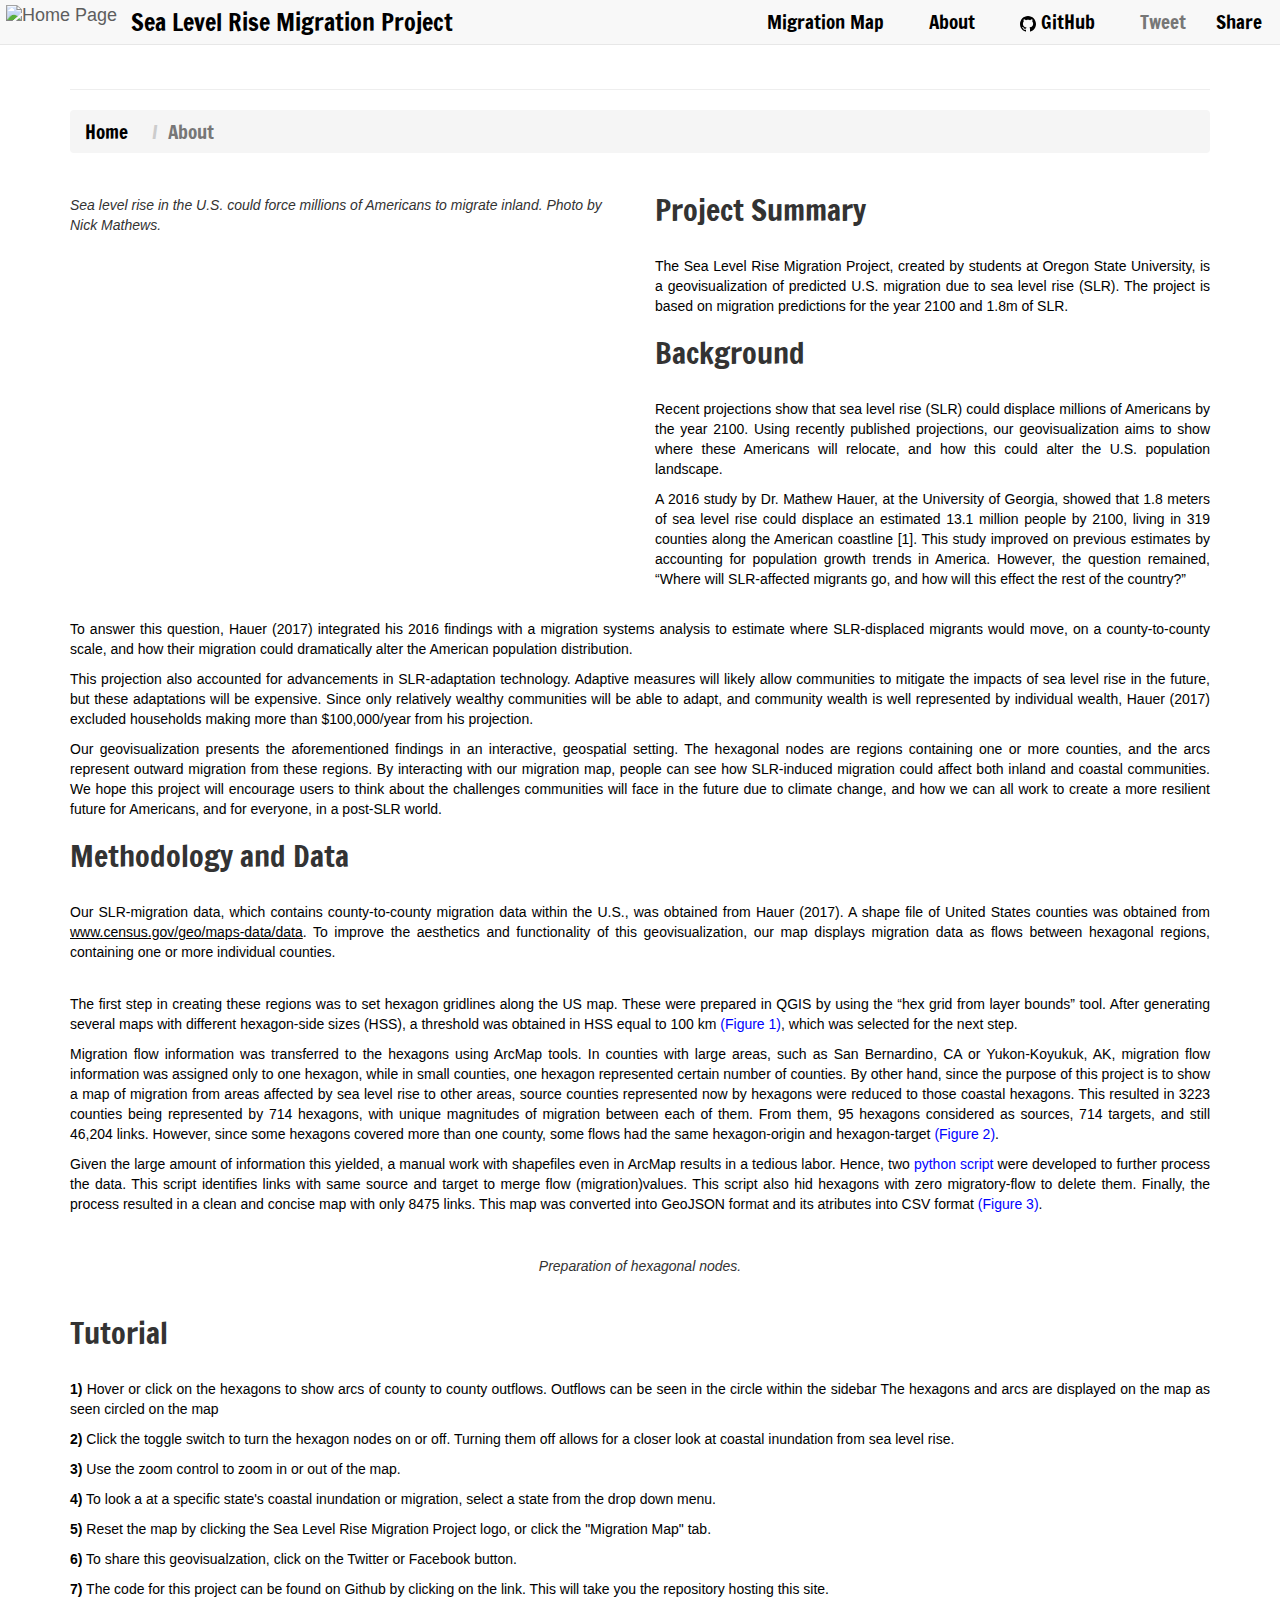
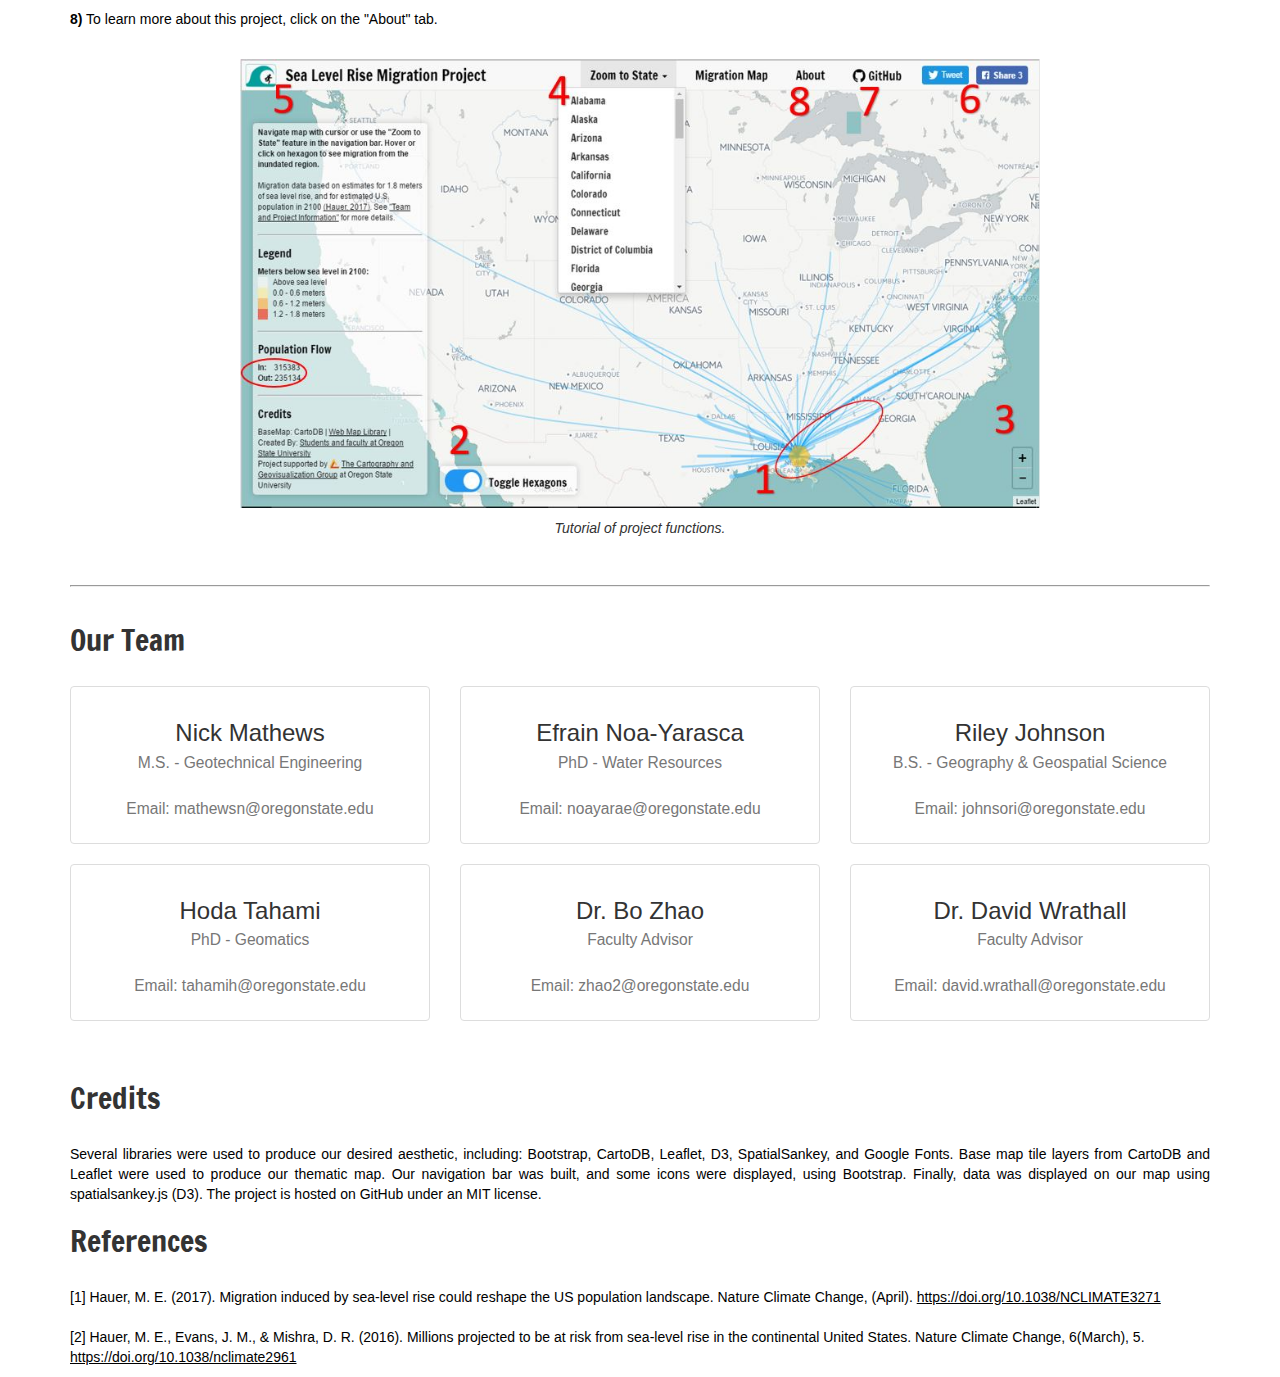
==== commit 09c64d4c: "Create about.html" ====
--- a/about.html
+++ b/about.html
@@ -176,9 +176,13 @@
         the aesthetics and functionality of this geovisualization, our map displays migration data as flows between
         hexagonal regions, containing one or more individual counties.
     </p>
+    <div class="image" style="padding-top: 22px">
+        <img class="img-responsive" src="img/figure_1.png" alt="">
+    </div>
     <p style="...; text-align: justify">
         The first step in creating these regions was to set hexagon gridlines along the US map. These were prepared in
-        QGIS by using the “hex grid from layer bounds” tool. After generating several maps with different hexagon-side sizes (HSS), a threshold was obtained in HSS equal to 100 km (Figure 1), which was selected for 
+        QGIS by using the “hex grid from layer bounds” tool. After generating several maps with different hexagon-side 
+        sizes (HSS), a threshold was obtained in HSS equal to 100 km <a target="_blank" style="color: blue" href="img/figure_1.png">(Figure 1)</a>, which was selected for 
         the next step.
     </p>
     <p style="...; text-align: justify">
@@ -187,14 +191,14 @@
         By other hand, since the purpose of this project is to show a map of migration from areas affected by sea level rise to other areas, source counties represented now by hexagons were reduced to those coastal hexagons.
         This resulted in 3223 counties being represented by 714 hexagons, with unique magnitudes of migration between
         each of them. From them, 95 hexagons considered as sources, 714 targets, and still 46,204 links. However, since some hexagons covered more than one county, some flows had the same hexagon-origin
-        and hexagon-target (Figure 2).
+        and hexagon-target <a target="_blank" style="color: blue" href="img/figure_2.png">(Figure 2)</a>.
     </p>
     <p style="...; text-align: justify">
         Given the large amount of information this yielded, a manual work with shapefiles even in ArcMap results in a tedious labor.
         Hence, two <a target="_blank" style="color: blue" href="Python_codes/main.py">python script</a> were developed to further 
         process the data. This script identifies links with same source and target to merge flow (migration)values. This script also 
         hid hexagons with zero migratory-flow to delete them. Finally, the process resulted in a clean and concise map with only 8475 links. This map was 
-        converted into GeoJSON format and its atributes into CSV format.
+        converted into GeoJSON format and its atributes into CSV format <a target="_blank" style="color: blue" href="img/figure_3.png">(Figure 3)</a>.
     </p>
 
     <div class="row" style="padding-bottom: 10px">
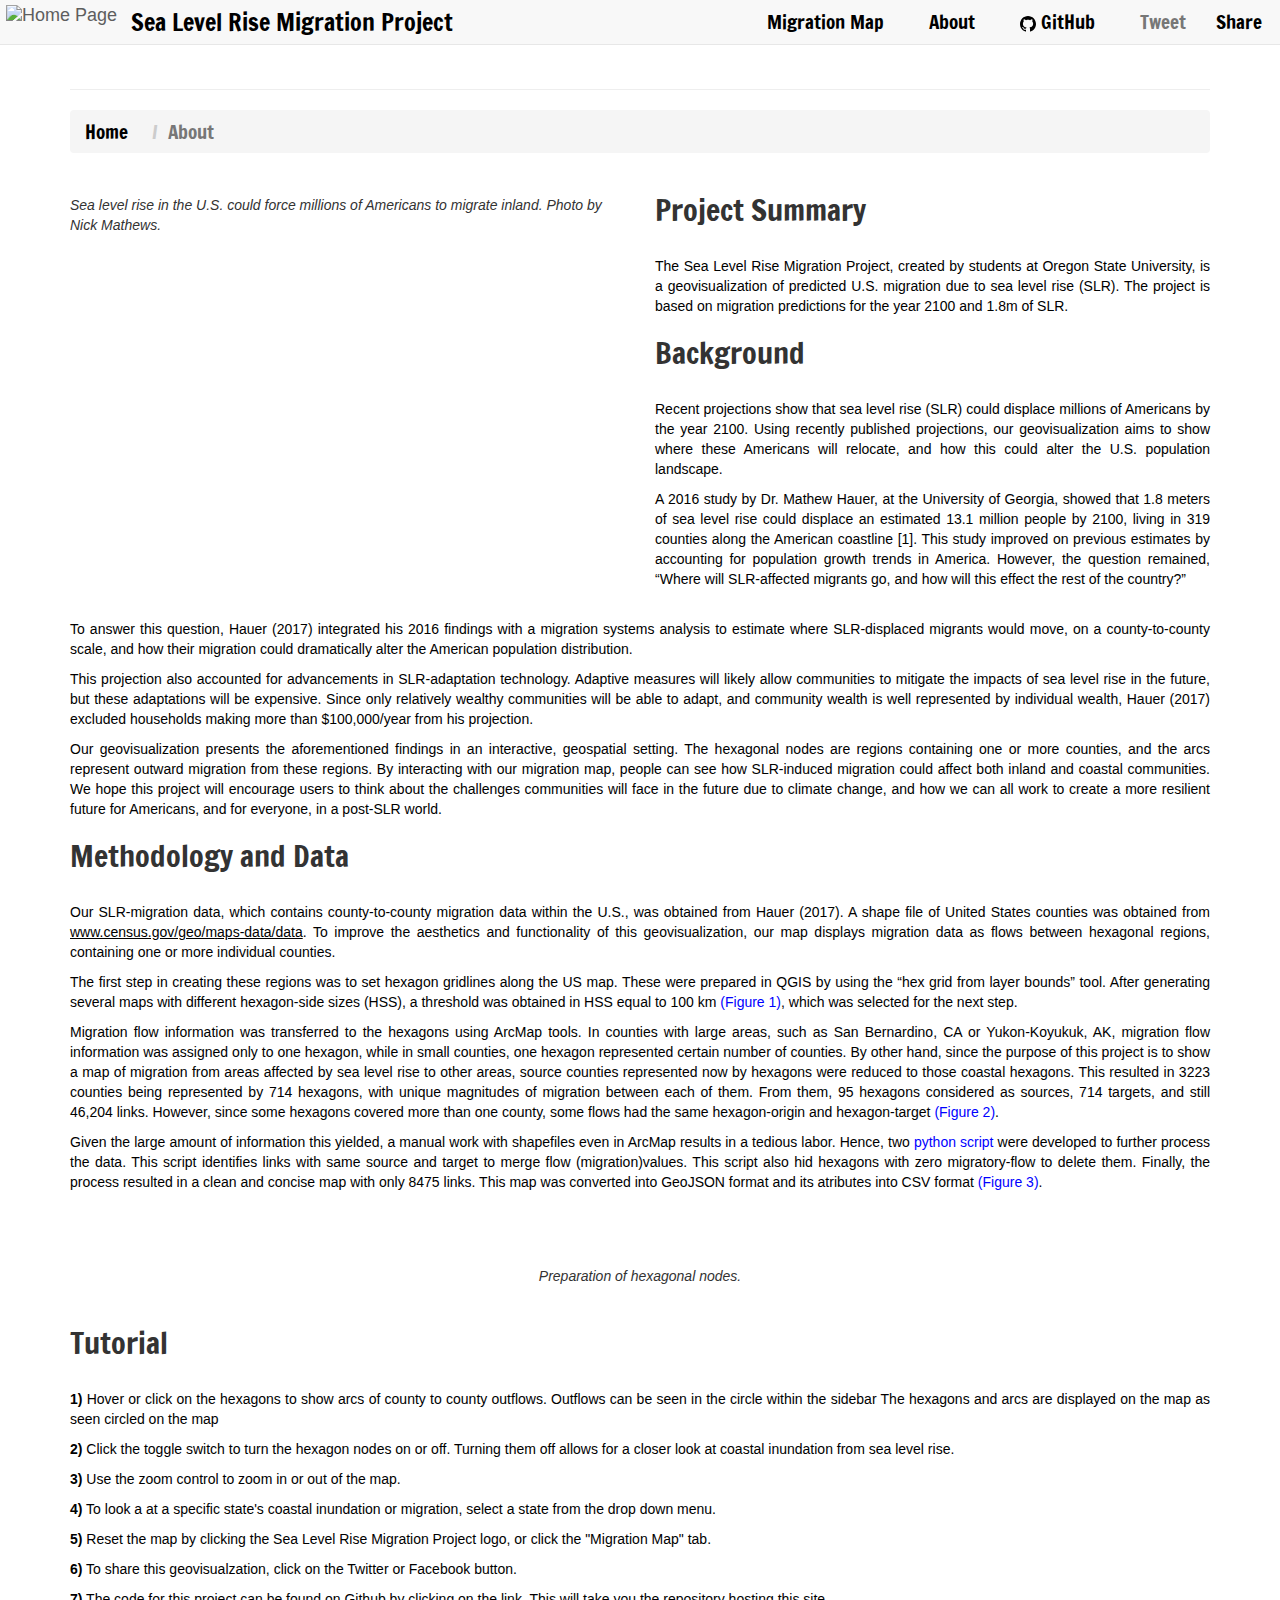
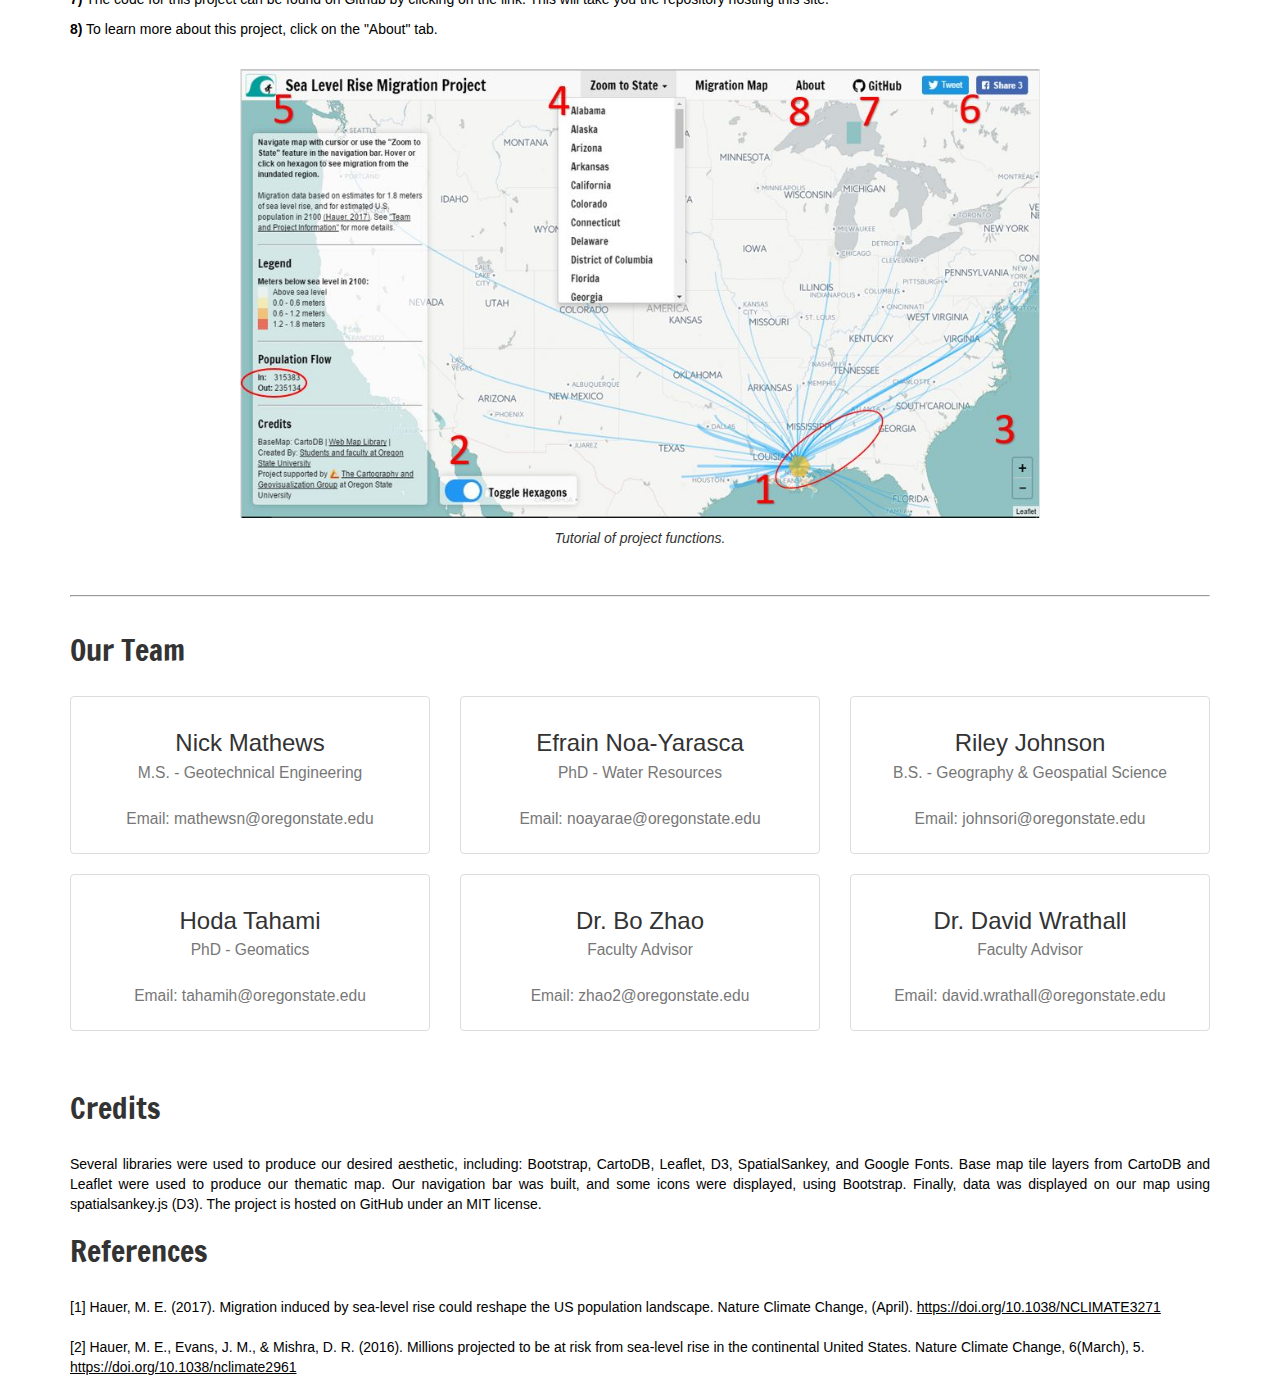
==== commit 7549cb0d: "Create about.html" ====
--- a/about.html
+++ b/about.html
@@ -176,9 +176,6 @@
         the aesthetics and functionality of this geovisualization, our map displays migration data as flows between
         hexagonal regions, containing one or more individual counties.
     </p>
-    <div class="image" style="padding-top: 22px">
-        <img class="img-responsive" src="img/figure_1.png" alt="">
-    </div>
     <p style="...; text-align: justify">
         The first step in creating these regions was to set hexagon gridlines along the US map. These were prepared in
         QGIS by using the “hex grid from layer bounds” tool. After generating several maps with different hexagon-side 
@@ -201,6 +198,24 @@
         converted into GeoJSON format and its atributes into CSV format <a target="_blank" style="color: blue" href="img/figure_3.png">(Figure 3)</a>.
     </p>
 
+        <div class="row" style="padding-bottom: 10px">
+        <div class="col-md-4">
+            <div class="image" style="padding-top: 22px">
+                <img class="img-responsive" src="img/hex_1.png" alt="">
+            </div>
+        </div>
+        <div class="col-md-4">
+            <div class="image" style="padding-top: 22px">
+                <img class="img-responsive" src="img/hex_2.png" alt="">
+            </div>
+        </div>
+        <div class="col-md-4">
+            <div class="image" style="padding-top: 22px">
+                <img class="img-responsive" src="img/hex_3.png" alt="">
+            </div>
+        </div>
+    </div>
+    
     <div class="row" style="padding-bottom: 10px">
         <div class="col-md-4">
             <div class="image" style="padding-top: 22px">
